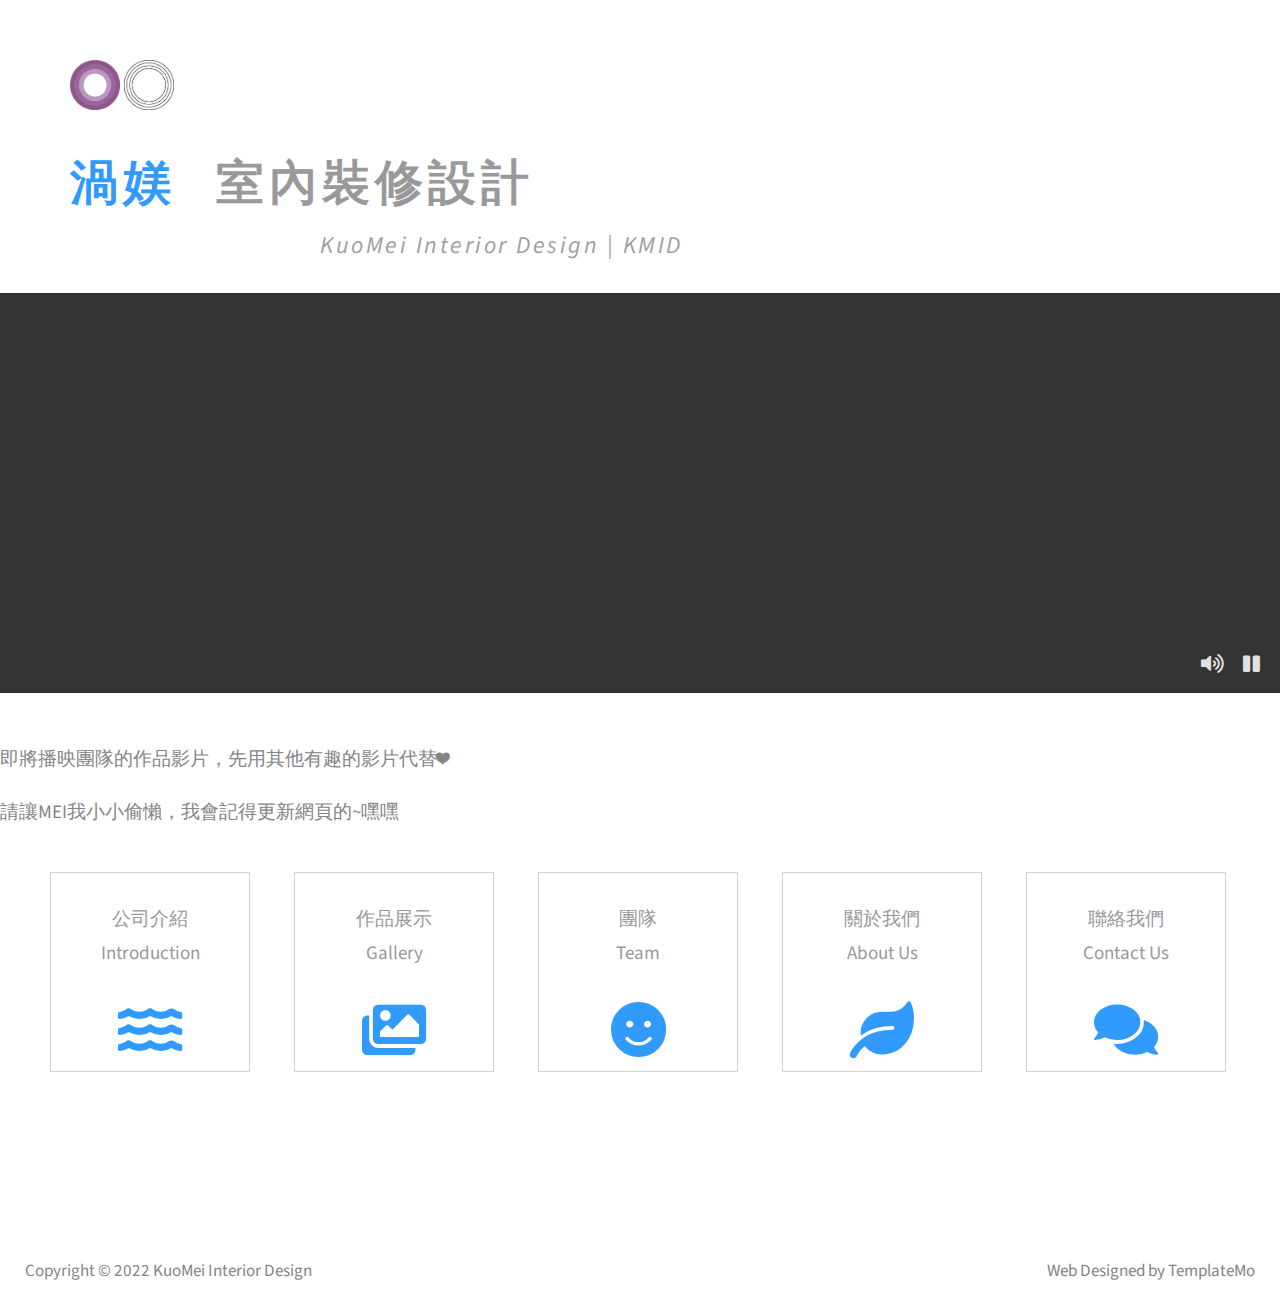
==== index.html @ bc911779 "Update index.html" ====
<!DOCTYPE html>
<html lang="ch">
<head>
    <link rel="Shortcut Icon" type="image/x-icon" href="favicon.ico.ico" />
    <meta charset="UTF-8">
    <meta name="viewport" content="width=device-width, initial-scale=1.0">
    <title>渦媄室內裝修設計 KuoMei Interior Design</title>    
        <link href="https://fonts.googleapis.com/css2?family=Source+Sans+Pro&display=swap" rel="stylesheet"> <!-- https://fonts.google.com/ -->
    <link rel="stylesheet" href="fontawesome/css/all.min.css"> <!-- https://fontawesome.com/ -->
    <link rel="stylesheet" href="css/magnific-popup.css"> 
    <link rel="stylesheet" href="css/templatemo-ocean-vibes.css"> 
    <link rel="stylesheet" href="css/volumeicon.css">

        <!-- Google tag (gtag.js) -->
    <script async src="https://www.googletagmanager.com/gtag/js?id=G-H283MRQ77W"></script>
    <script>
    window.dataLayer = window.dataLayer || [];
    function gtag(){dataLayer.push(arguments);}
    gtag('js', new Date());

    gtag('config', 'G-H283MRQ77W');
    </script>

    <!-- Google AdSense -->
    <script async src="https://pagead2.googlesyndication.com/pagead/js/adsbygoogle.js?client=ca-pub-5457826457596278"
     crossorigin="anonymous"></script>
    <meta name="google-adsense-account" content="ca-pub-5457826457596278">
    
<!--TemplateMo 554 Ocean Vibes  https://templatemo.com/tm-554-ocean-vibes  -->

</head>
<body>
    <header class="tm-site-header">
        <span><img src="img/LOGO-3.png" height="50"></span>
        <a href="https://jaagarchi.com">
            <span><img src="img/USEFORCON.jpg" height="50"></span> 
        </a> 
        <br>
        <br>                 
        <h1 class="tm-mt-0 tm-mb-15">
            <span class="tm-color-primary">渦媄</span>
            <span class="tm-color-gray-2">室內裝修設計</span></h1>
        <em class="tm-tagline tm-color-light-gray">KuoMei Interior Design | KMID</em>
    </header>

    <!-- Video banner 400 px height -->
    <div id="tm-video-container">
        <button id="unmuteButton" onclick="unmuteVideo()">
            <i class="fas fa-volume-up"></i> <!-- 喇叭图标 -->
        </button>
        <video autoplay muted loop id="tm-video">
            <source src="video/VID_HEAD.mp4" type="video/mp4">
        </video>  
        <i id="tm-video-control-button" class="fas fa-pause"></i>
    </div>

    <script>
        document.addEventListener('DOMContentLoaded', function() {
            var unmuteButton = document.getElementById('unmuteButton');
            var video = document.getElementById('tm-video');
            var isMuted = true; // 初始状态为静音
    
            unmuteButton.addEventListener('click', function() {
                if (video) {
                    isMuted = !isMuted; // 切换状态
                    video.muted = isMuted; // 根据状态设置静音
                    video.volume = isMuted ? 0 : 0.5; // 静音时音量为0，否则为0.5
                    
                    // 根据状态切换图标
                    if (isMuted) {
                        unmuteButton.innerHTML = '<i class="fas fa-volume-mute"></i>'; // 静音图标
                    } else {
                        unmuteButton.innerHTML = '<i class="fas fa-volume-up"></i>'; // 开声音图标
                    }
                }
            });
        });
    </script>
     
    <p>即將播映團隊的作品影片，先用其他有趣的影片代替❤</p>
    <p>請讓MEI我小小偷懶，我會記得更新網頁的~嘿嘿</p>
    <p></p>
    <div class="tm-container">
        <nav class="tm-main-nav">
            <ul id="inline-popups">
                <li class="tm-nav-item">
                    <a href="#intro" data-effect="mfp-move-from-top" class="tm-nav-link">
                        公司介紹<br/>
                        Introduction                       
                         <!-- 放字 -->                      
                        <i class="fas fa-3x fa-water"></i>
                    </a>                
                </li>
                <li class="tm-nav-item">
                    <a href="#gallery" data-effect="mfp-move-from-top" class="tm-nav-link" id="tm-gallery-link">
                        作品展示<br/>   
                        Gallery
                        <!-- 放字 --> 
                        <i class="fas fa-3x fa-images"></i>
                    </a>
                </li>
                <li class="tm-nav-item">
                    <a href="#testimonials" data-effect="mfp-move-from-top" class="tm-nav-link">
                        團隊<br/>
                        Team
                        <!-- 放字 --> 
                        <i class="fas fa-3x fa-smile"></i>
                    </a>
                </li>
                <li class="tm-nav-item">
                    <a href="#about" data-effect="mfp-move-from-top" class="tm-nav-link">
                        關於我們<br/>
                        About Us
                        <i class="fas fa-3x fa-leaf"></i>
                    </a>
                </li>
                <li class="tm-nav-item">
                    <a href="#contact" data-effect="mfp-move-from-top" class="tm-nav-link">
                        聯絡我們<br/>
                        Contact Us
                        <i class="fas fa-3x fa-comments"></i>
                        </a>
                        
                </li>
            </ul>
        </nav>

        <!-- Popup itself -->
        <div id="intro" class="popup mfp-with-anim mfp-hide tm-bg-gray">
            <a href="#" class="tm-close-popup">
                首頁｜Home
                <i class="fas fa-times"></i>
            </a>
            <div class="tm-row tm-intro-row">
                <img src="img/intro.jpg" alt="Image" class="tm-intro-img">
                <div class="tm-col tm-bg-white tm-intro-pad">
                    <h2 class="tm-color-primary tm-page-title">公司介紹。Introducing </h2>
                    <h4 height="25">渦媄室內裝修設計。KuoMei Interior Design</h4>
                    <div class="tm-row tm-content-row">
                        <div class="tm-col-6 tm-intro-col-l">
                            <p>
                                <strong>設計：細緻入微的空間塑造</strong><br>
                                <strong>空間：量身訂製的舒適環境</strong><br><br>
                                在當代社會，室內空間不僅是居住和工作的場所，更是每個人生活品質的重要組成部分。渦媄室內裝修設計（KuoMei Interior Design，簡稱 KMID）秉承喬安奈奈建築師事務所（Joannana Architect Group，簡稱 JAAG）的設計理念，致力於將空間的美學與實用性完美融合。我們專注於創造細緻入微的室內空間，讓每個設計都能提升居住者的生活品質和舒適感。<br><br>
                                我們的使命是通過精緻的室內設計來塑造獨特的生活環境，這些空間不僅僅滿足功能需求，更能激發靈感與情感共鳴。無論是現代化的都市公寓還是溫馨的家庭住宅，我們致力於將每一個室內空間打造成符合使用者個性和需求的理想之地。<br><br>
                                <br>
                            </p>
                        
                            <div class="tm-text-center">
                                <a href="#" class="tm-btn tm-btn-primary mfp-prevent-close tm-btn-contact tm-mb-40">
                                    聯絡我們｜Contact Us
                                </a>
                            </div>
                        </div>
                        
                        <div class="tm-col-6">
                            <br>
                            <br>
                            <br>
                            <p>
                                在渦媄室內裝修設計，我們融合創意與實用性，以開放的思維迎接每一個設計挑戰。我們的團隊專注於每一個細節，致力於將每一個構思轉化為真實的、充滿活力的室內空間。<br><br>
                                在 KMID，我們融合創意與實用性，以開放的思維迎接每一個設計挑戰。我們的團隊專注於每一個細節，致力於將每一個構思轉化為真實的、充滿活力的室內空間。<br><br>                                
                                <strong>讓每個角落展現獨特風格</strong><br>
                                <strong>讓設計成就舒適與美學的完美結合</strong><br>
                                <br>
                                我們深信，室內設計的價值在於它如何提升人們的生活體驗。我們誠摯地邀請您與我們共同探索，讓每個室內空間都成為展現您獨特風格和實現理想生活的舞台。
                            </p>
                            <br>
                            <div class="tm-text-center">
                                <a href="#" class="tm-btn tm-btn-primary mfp-prevent-close tm-btn-next">
                                   下一頁｜Next Page
                                </a>
                            </div>
                        </div>
                    </div>
                </div>                
            </div> 
        </div>

        <div id="gallery" class="popup mfp-with-anim mfp-hide tm-bg-gray">
            <a href="#" class="tm-close-popup">
                首頁｜Home
                <i class="fas fa-times"></i>
            </a>
            <div class="tm-row tm-gallery-row">
                <div class="tm-gallery">
                    <div class="tm-gallery-container">  
                        <!--作品集照片-->                      
                        <figure class="effect-chico tm-gallery-item 建築｜Buildings">
                            <img src="img/gallery/B_001.jpg" alt="Image"/>
                            <figcaption>
                                <p>更多<br>More</p>							
                            </figcaption>			
                        </figure>
                        <figure class="effect-chico tm-gallery-item 景觀｜Landscape">
                            <img src="img/gallery/L_001.jpg" alt="Image"/>
                            <figcaption>
                                <p>更多<br>More</p>							
                            </figcaption>			
                        </figure>
                        <figure class="effect-chico tm-gallery-item 細部｜Detail">
                            <img src="img/gallery/D_001.jpg" alt="Image"/>
                            <figcaption>
                                <p>更多<br>More</p>							
                            </figcaption>			
                        </figure>
                        <figure class="effect-chico tm-gallery-item 其他｜Others">
                            <img src="img/gallery/O_001.jpg" alt="Image"/>
                            <figcaption>
                                <p>即將上映<br>Coming Soon</p>							
                            </figcaption>			
                        </figure>
                        <figure class="effect-chico tm-gallery-item 建築｜Buildings">
                            <img src="img/gallery/B_002.jpg" alt="Image"/>
                            <figcaption>
                                <p>即將上映<br>Coming Soon</p>							
                            </figcaption>			
                        </figure>
                        <figure class="effect-chico tm-gallery-item 景觀｜Landscape">
                            <img src="img/gallery/L_002.jpg" alt="Image"/>
                            <figcaption>
                                <p>即將上映<br>Coming Soon</p>							
                            </figcaption>			
                        </figure>
                        <figure class="effect-chico tm-gallery-item 細部｜Detail">
                            <img src="img/gallery/D_002.jpg" alt="Image"/>
                            <figcaption>
                                <p>即將上映<br>Coming Soon</p>							
                            </figcaption>			
                        </figure>
                        <figure class="effect-chico tm-gallery-item 其他｜Others">
                            <img src="img/gallery/O_002.jpg" alt="Image"/>
                            <figcaption>
                                <p>即將上映<br>Coming Soon</p>							
                            </figcaption>			
                        </figure>
                        <figure class="effect-chico tm-gallery-item 建築｜Buildings">
                            <img src="img/gallery/B_003.jpg" alt="Image"/>
                            <figcaption>
                                <p>即將上映<br>Coming Soon</p>							
                            </figcaption>			
                        </figure>
                        <figure class="effect-chico tm-gallery-item 景觀｜Landscape">
                            <img src="img/gallery/L_003.jpg" alt="Image"/>
                            <figcaption>
                                <p>即將上映<br>Coming Soon</p>							
                            </figcaption>			
                        </figure>
                        <figure class="effect-chico tm-gallery-item 細部｜Detail">
                            <img src="img/gallery/D_003.jpg" alt="Image"/>
                            <figcaption>
                                <p>即將上映<br>Coming Soon</p>							
                            </figcaption>			
                        </figure>
                        <figure class="effect-chico tm-gallery-item 其他｜Others">
                            <img src="img/gallery/O_003.jpg" alt="Image"/>
                            <figcaption>
                                <p>即將上映<br>Coming Soon</p>							
                            </figcaption>			
                        </figure>
                        <figure class="effect-chico tm-gallery-item 建築｜Buildings">
                            <img src="img/gallery/B_004.jpg" alt="Image"/>
                            <figcaption>
                                <p>即將上映<br>Coming Soon</p>							
                            </figcaption>			
                        </figure>
                        <figure class="effect-chico tm-gallery-item 景觀｜Landscape">
                            <img src="img/gallery/L_004.jpg" alt="Image"/>
                            <figcaption>
                                <p>即將上映<br>Coming Soon</p>							
                            </figcaption>			
                        </figure>
                        <figure class="effect-chico tm-gallery-item 細部｜Detail">
                            <img src="img/gallery/D_004.jpg" alt="Image"/>
                            <figcaption>
                                <p>即將上映<br>Coming Soon</p>							
                            </figcaption>			
                        </figure>
                        <figure class="effect-chico tm-gallery-item 其他｜Others">
                            <img src="img/gallery/O_004.jpg" alt="Image"/>
                            <figcaption>
                                <p>即將上映<br>Coming Soon</p>							
                            </figcaption>			
                        </figure>
                        <figure class="effect-chico tm-gallery-item 建築｜Buildings">
                            <img src="img/gallery/B_005.jpg" alt="Image"/>
                            <figcaption>
                                <p>即將上映<br>Coming Soon</p>							
                            </figcaption>			
                        </figure>
                        <figure class="effect-chico tm-gallery-item 景觀｜Landscape">
                            <img src="img/gallery/L_005.jpg" alt="Image"/>
                            <figcaption>
                                <p>即將上映<br>Coming Soon</p>							
                            </figcaption>			
                        </figure>
                        <figure class="effect-chico tm-gallery-item 細部｜Detail">
                            <img src="img/gallery/D_005.jpg" alt="Image"/>
                            <figcaption>
                                <p>即將上映<br>Coming Soon</p>							
                            </figcaption>			
                        </figure>
                        <figure class="effect-chico tm-gallery-item 其他｜Others">
                            <img src="img/gallery/O_005.jpg" alt="Image"/>
                            <figcaption>
                                <p>即將上映<br>Coming Soon</p>							
                            </figcaption>			
                        </figure>
                        <figure class="effect-chico tm-gallery-item 建築｜Buildings">
                            <img src="img/gallery/B_006.jpg" alt="Image"/>
                            <figcaption>
                                <p>即將上映<br>Coming Soon</p>							
                            </figcaption>			
                        </figure>
                        <figure class="effect-chico tm-gallery-item 景觀｜Landscape">
                            <img src="img/gallery/L_006.jpg" alt="Image"/>
                            <figcaption>
                                <p>即將上映<br>Coming Soon</p>							
                            </figcaption>			
                        </figure>
                        <figure class="effect-chico tm-gallery-item 細部｜Detail">
                            <img src="img/gallery/D_006.jpg" alt="Image"/>
                            <figcaption>
                                <p>即將上映<br>Coming Soon</p>							
                            </figcaption>			
                        </figure>
                        <figure class="effect-chico tm-gallery-item 其他｜Others">
                            <img src="img/gallery/O_006.jpg" alt="Image"/>
                            <figcaption>
                                <p>即將上映<br>Coming Soon</p>							
                            </figcaption>			
                        </figure>                                                
                        
                        <figure class="effect-chico tm-gallery-item 建築｜Buildings">
                            <img src="img/gallery/B_007.jpg" alt="Image"/>
                            <figcaption>
                                <p>即將上映<br>Coming Soon</p>							
                            </figcaption>			
                        </figure>
                        <figure class="effect-chico tm-gallery-item 景觀｜Landscape">
                            <img src="img/gallery/L_007.jpg" alt="Image"/>
                            <figcaption>
                                <p>即將上映<br>Coming Soon</p>							
                            </figcaption>			
                        </figure>
                        <figure class="effect-chico tm-gallery-item 細部｜Detail">
                            <img src="img/gallery/D_007.jpg" alt="Image"/>
                            <figcaption>
                                <p>即將上映<br>Coming Soon</p>							
                            </figcaption>			
                        </figure>
                        <figure class="effect-chico tm-gallery-item 其他｜Others">
                            <img src="img/gallery/O_007.jpg" alt="Image"/>
                            <figcaption>
                                <p>即將上映<br>Coming Soon</p>							
                            </figcaption>			
                        </figure>
                        <figure class="effect-chico tm-gallery-item 建築｜Buildings">
                            <img src="img/gallery/B_008.jpg" alt="Image"/>
                            <figcaption>
                                <p>即將上映<br>Coming Soon</p>							
                            </figcaption>			
                        </figure>
                        <figure class="effect-chico tm-gallery-item 景觀｜Landscape">
                            <img src="img/gallery/L_008.jpg" alt="Image"/>
                            <figcaption>
                                <p>即將上映<br>Coming Soon</p>							
                            </figcaption>			
                        </figure>                                                
                        
                        <figure class="effect-chico tm-gallery-item 細部｜Detail">
                            <img src="img/gallery/L_008.jpg" alt="Image"/>
                            <figcaption>
                                <p>即將上映<br>Coming Soon</p>							
                            </figcaption>			
                        </figure>
                        <figure class="effect-chico tm-gallery-item 其他｜Others">
                            <img src="img/gallery/O_008.jpg" alt="Image"/>
                            <figcaption>
                                <p>即將上映<br>Coming Soon</p>							
                            </figcaption>			
                        </figure>                
                    </div>
                </div>
                <!-- Gallery navigation and description -->
                <div class="tm-col tm-gallery-right">
                    <h2 class="tm-color-primary tm-mt-35 tm-page-title">作品展示。Gallery</h2>
                    <div class="tm-gallery-right-inner">
                        <ul class="tm-gallery-links">
                            <li>
                                <a href="#" class="active tm-gallery-link" data-filter="*">
                                    <i class="fas fa-layer-group tm-gallery-link-icon"></i>
                                    全部｜All
                                </a>
                            </li>
                            <li>
                                <a href="#" class="tm-gallery-link" data-filter="建築｜Buildings">
                                    <i class="far fa-building tm-gallery-link-icon"></i>
                                    建築｜Buildings
                                </a>
                            </li>
                            <li>
                                <a href="#" class="tm-gallery-link" data-filter="景觀｜Landscape">
                                    <i class="fas fa-portrait tm-gallery-link-icon"></i>
                                    景觀｜Landscape
                                </a>
                            </li>
                            <li>
                                <a href="#" class="tm-gallery-link" data-filter="細部｜Detail">
                                    <i class="fas fa-leaf tm-gallery-link-icon"></i>
                                    細部｜Detail
                                </a>
                            </li>
                            <li>
                                <a href="#" class="tm-gallery-link" data-filter="其他｜Others">
                                    <i class="fas fa-paw tm-gallery-link-icon"></i>
                                    其他｜Others
                                </a>
                            </li>
                            
                        </ul>
                        <p>
                            室內設計的核心在於提升生活質感和創造舒適環境。
                            我們專注於將功能性與美學相結合，平衡實用需求、環境友好和社會責任。
                        </p>
                        <p>
                            打造獨特而和諧的室內空間，
                            讓每個角落都能展現靈感與品味。
                        </p>
                    </div>
                </div>
            </div>
        </div>

        <div id="testimonials" class="popup mfp-with-anim mfp-hide tm-bg-gray">
            <a href="#" class="tm-close-popup">
                首頁｜Home
                <i class="fas fa-times"></i>
            </a>
            <div class="tm-testimonials-inner">
                <h2 class="tm-color-primary tm-testimonial-col tm-page-title">團隊。Team</h2>
                <div class="tm-row tm-testimonial-row">                
                    <div class="tm-col tm-testimonial-col">
                        <!--第一段-->
                        <p>
                            整理中~<br/>
                            <!--室內設計乙級技術士<br/>
                            室內裝修工程管理乙級技術士<br/>
                            建築師證書<br/> -->                         
                            <!--.-->
                        </p>
                        
                        </p>
                    </div>
                        </blockquote>  
                        <div class="tm-text-center">
                            <a href="#" class="tm-btn tm-btn-primary mfp-prevent-close tm-btn-contact">
                                聯絡我們｜Contact Us
                            </a>
                        </div>                 
                    </div>
                    <!--第三段-->
                    <div class="tm-col tm-testimonial-col tm-testimonial-col-2">
                        <p>
                            <!--文字待放-->
                        </p>
                        <p>
                            <!--文字待放-->
                        </p>
                        <p>
                            <!--文字待放-->
                        </p>
                        <!--<img src="img/testimonial-02.jpg" alt="Image" class="tm-mt-35">-->                    
                    </div>
                </div>
            </div>            
        </div>

        <div id="about" class="popup mfp-with-anim mfp-hide tm-bg-gray">
            <a href="#" class="tm-close-popup">
                首頁｜Home
                <i class="fas fa-times"></i>
                
            </a>
            <h2 class="tm-color-primary tm-about-col tm-mb-40 tm-page-title">關於我們。About Us</h2>                                      
            <div class="tm-row tm-about-row">
                <div class="tm-col tm-about-col tm-about-left">
                    <h3>我們的願景 (Our Vision)</h3>
                    <p><strong>在渦媄室內裝修設計（KuoMei Interior Design KMID），我們相信室內空間具有提升生活品質和創造愉悅環境的力量。我們的目標是設計超越平凡的室內空間，讓每個空間都能充分反映使用者的需求和品味。我們致力於通過創新和高品質的設計，實現舒適、美學與功能性的完美結合，並對環境和社會產生積極影響。</strong></p>
                    <p><strong>At KuoMei Interior Design KMID, we believe in the power of interior spaces to enhance quality of life and create enjoyable environments. Our goal is to design spaces that transcend the ordinary, ensuring that each space reflects the user's needs and tastes. We are committed to achieving a perfect blend of comfort, aesthetics, and functionality through innovative and high-quality design, making a positive impact on the environment and society.</strong></p>
            
                    <h3>我們的使命 (Our Mission)</h3>
                    <p><strong>KMID 的使命是利用我們團隊的專業知識和創意，提供高品質的室內設計解決方案。我們以對細節的精確把握和對客戶需求的深入理解來處理每一個項目。通過與客戶和利益相關者的密切合作，我們努力創造量身訂製的室內空間，提升生活品質並促進可持續發展。</strong></p>
                    <p><strong>KMID's mission is to leverage our team's expertise and creativity to provide high-quality interior design solutions. We handle each project with precision and a deep understanding of client needs. By closely collaborating with clients and stakeholders, we strive to create customized interior spaces that enhance quality of life and promote sustainability.</strong></p>
            
                    <h3>我們的理念 (Our Philosophy)</h3>
                    <p><strong>在 KMID，我們相信室內設計應該反映人類生活的多樣性和個性。我們的理念以創新、實用性和誠信為核心。我們重視每個客戶的需求，並相信最好的設計來自於合作與精細的考量。我們致力於倫理實踐和不斷學習，確保我們始終引領室內設計的潮流和可持續性。</strong></p>
                    <p><strong>At KMID, we believe that interior design should reflect the diversity and individuality of human life. Our philosophy is centered on innovation, practicality, and integrity. We value each client's needs and believe that the best designs come from collaboration and careful consideration. We are committed to ethical practices and continuous learning to ensure we always lead the trends in interior design and sustainability.</strong></p>
                      
                </div>
                <div class="tm-col tm-about-col">    
                    <h3>我們的團隊 (Our Team)</h3>
                    <p><strong>在 KMID，我們是一群充滿熱情的專業人士，將創意、奉獻和新鮮視角融入每個室內設計項目。我們相信團隊的力量，每個成員無論角色如何，都能發揮其獨特才華。這種合作氛圍使我們能夠提供創新和高品質的室內設計解決方案，讓每個空間都成為理想的居住或工作場所。</strong></p>
                    <p><strong>At KMID, we are a team of passionate professionals who infuse creativity, dedication, and fresh perspectives into every interior design project. We believe in the power of teamwork, where each member, regardless of their role, contributes their unique talents. This collaborative environment allows us to provide innovative and high-quality interior design solutions, making each space an ideal living or working environment.</strong></p>
                   
                    <h3>我們的服務 (Our Services)</h3>
                    <p><strong>我們提供全面的室內設計和裝修服務，滿足客戶的多樣化需求。從初步設計到完成裝修，我們以精確和細心處理每一個細節。我們的服務包括：</strong></p>
                    <ul>
                        <li>室內設計</li>
                        <li>空間規 </li>
                        <li>家具選擇與定制</li>
                        <li>色彩與材料搭配</li>
                        <li>照明設計</li>
                        <li>裝修工程管理</li>
                    </ul>
                    <p><strong>We offer comprehensive interior design and renovation services to meet a variety of client needs. From initial design to final renovation, we handle every detail with precision and care. Our services include:</strong></p>
                    <ul>
                        <li>Interior Design</li>
                        <li>Space Planning</li>
                        <li>Furniture Selection and Customization</li>
                        <li>Color and Material Coordination</li>
                        <li>Lighting Design</li>
                        <li>Renovation Project Management</li>
                    </ul>
            
                    <h3>加入我們 (Join Us)</h3>
                    <p><strong>在 KMID，我們一直在尋找與我們共享提升生活品質和創造舒適環境願景的才華橫溢的人士。如果您對室內設計充滿熱情，並相信設計能夠帶來積極影響，我們邀請您加入我們充滿活力的團隊。讓我們一起塑造室內設計的未來。</strong></p>
                    <p><strong>At KMID, we are always looking for talented individuals who share our vision of enhancing quality of life and creating comfortable environments. If you are passionate about interior design and believe that design can make a positive impact, we invite you to join our dynamic team. Together, let’s shape the future of interior design.</strong></p>
                    <br/>  
                    <br/>
                    <a href="https://forms.gle/RsfKqu9gxBi9vd4A6" target="_blank" class="tm-btn tm-btn-primary">
                        立即申請｜Apply Now
                    </a>
                    <br/>
                    <br/> 
                    <br/><br/>
                    <a href="#" class="tm-btn tm-btn-primary mfp-prevent-close tm-btn-contact tm-mb-40">
                        聯絡我們｜Contact Us
                    </a> 
                </div>
            </div>   

        <div id="contact" class="popup mfp-with-anim mfp-hide tm-bg-gray">
            <a href="#" class="tm-close-popup">
                首頁｜Home
                <i class="fas fa-times"></i>
            </a>
            <h2 class="tm-contact-col tm-color-primary tm-page-title tm-mb-40">聯絡我們｜Contact Us</h2>
            <div class="tm-row tm-contact-row">
                <div class="tm-col tm-contact-col">
                
                <!-- Do you need a working HTML contact form?
                	Please visit https://templatemo.com/contact page -->
                    
                      <!-- 嵌入 Google Form -->
                          <div class="contact-container">
                          <iframe src="https://docs.google.com/forms/d/e/1FAIpQLSdPdsWlPVgOhhlPbHUksQaFnpXmsvr3svYBxobG4PUD4JK2qQ/viewform?embedded=true" width="90%" height="520" frameborder="0" marginheight="0" marginwidth="0">載入中…</iframe>
                         </div>
                          </div>
                         <div class="tm-col tm-contact-col tm-contact-col-r">


                    <!-- Map -->
                    <div class="mapouter tm-mb-40">
                        <div class="gmap_canvas">
                            <iframe width="100%" height="100%" id="gmap_canvas"
                                src="https://www.google.com/maps/embed?pb=!1m14!1m8!1m3!1d4859.98116410061!2d120.30612225669373!3d22.609863037571063!3m2!1i1024!2i768!4f13.1!3m3!1m2!1s0x346e03ca6d683037%3A0x2ff80fa328ab23af!2zSkFBRyDllqzlronlpYjlpYjlu7rnr4nluKvkuovli5nmiYA!5e0!3m2!1szh-TW!2stw!4v1722492224421!5m2!1szh-TW!2stw"
                                frameborder="0" scrolling="no" marginheight="0" marginwidth="0"></iframe>
                        </div>
       

                    </div>

                    <!-- Address -->
                    <address class="tm-mb-40">
                        地址：806高雄市前鎮區中山二路91號11樓之1<br/>
                        營業時間：週一至五 09:00~17:30 
                    </address>

                    <!-- Links -->
                    <ul class="tm-contact-links">
                        <li>                            
                            <a href="tel:0100200340">
                                <i class="fas fa-phone tm-contact-link-icon"></i>
                                電話: 07 334 0006
                            </a>
                         </li>
                        </li>
                        <li>
                            <a href="mailto:info@company.com">
                                <i class="fas fa-at tm-contact-link-icon"></i>
                                信箱: kuomei20220303@gmail.com
                            </a>
                        </li>                   
                        <li>
                            <a href="https://forms.gle/Ma3Z8QNceEDYkc9G7">
                                <i class="fas fa-link tm-contact-link-icon"></i>
                                業主請點我 : 進一步填寫需求表單
                            </a>
                        
                        
                    </ul>
                </div>
            </div>
        </div>
    </div>

    <footer class="tm-footer">
        <span>Copyright &copy; 2022 KuoMei Interior Design</span>
        <span>Web Designed by 
        <a href="https://templatemo.com" title="free website templates" target="_parent" rel="nofollow">TemplateMo</a></span>
</footer>

    <script src="js/jquery-3.4.1.min.js"></script>
    <script src="js/imagesloaded.pkgd.min.js"></script>
    <script src="js/isotope.pkgd.min.js"></script>
    <script src="js/jquery.magnific-popup.min.js"></script>    
    <script src="js/templatemo-script.js"></script>
</body>
</html>
---- css/templatemo-ocean-vibes.css ----
KMID

/*

TemplateMo 554 Ocean Vibes

https://templatemo.com/tm-554-ocean-vibes

*/

html { overflow-x: hidden; }

body {
    font-family: 'Source Sans Pro', sans-serif;
    font-size: 19px;
    line-height: 1.8em;
    overflow-x: hidden;
}

p, span, em, a, address { color: #848586; }
h2, p {
    margin-top: 0;
}

a:hover, a.active { color: #309AFD; }

.tm-btn {
    padding: 10px 40px;
    color: white;
    background-color: #3299CD;
    display: inline-block;
    border: none;
    cursor: pointer;
    font-size: 1.2rem;
    transition: all 0.3s ease;
}

button.tm-btn {
    padding: 15px 40px;
}

.tm-btn:hover {
    color: white;
    background-color: #49b4e9;
}

h1 { font-size: 3rem; }
em { display: block; }
div { box-sizing: border-box;}
.tm-mt-35 { margin-top: 35px; }
.tm-mb-0 { margin-bottom: 0; }
.tm-mb-15 { margin-bottom: 15px;
                     letter-spacing:5px; /* 標題字之間的間距 */
                      line-height: 1.2; /* 根據需要調整行距 */
}
.tm-mb-30 { margin-bottom: 30px; }
.tm-mb-40 { margin-bottom: 40px; }
.tm-mb-50 { margin-bottom: 50px; }
.tm-mb-80 { margin-bottom: 80px; }
.tm-text-center { text-align: center; }
.tm-text-right { text-align: right; }
.tm-color-primary { color: #309AFD;margin-right:1ch; /* ch是字元的寬度單位，3ch表示3個字元的寬度 */ }
.tm-color-gray { color: #666768; }
.tm-color-gray-2 { color: #98999A; }
.tm-color-light-gray { color: #9E9FA0; }
.tm-bg-white { background-color: #FFF; }
.tm-bg-gray { background-color: #F1F2F3; }
blockquote { margin: 0 0 30px 10px; }
img { max-width: 100%; }
.tm-page-title { font-size: 30px; }

body, ul {
    margin: 0;
    padding: 0;
}

a { 
    text-decoration: none; 
    transition: all 0.3s ease;
}

.tm-mt-0 { margin-top: 0; }

.tm-site-header {
    padding: 60px 70px 30px;
}

.tm-tagline {
    font-size: 1.5rem;   
    margin-left: 250px;
    letter-spacing:2.5px; /* 標題字之間的間距 */
}

#tm-video-container {
    max-height: 400px;
    overflow: hidden;
    background-color: #333;
    margin-bottom: 50px;
    position: relative;
}

#tm-video {
     width: 100%;
     height: auto;
     transform: translateY(-25%);
     
}

#tm-video-control-button {
    position: absolute;
    bottom: 20px;
    right: 20px;
    z-index: 1000;
    color: #e1e1e1;
}

.tm-nav-item {
    list-style: none;
    margin: 22px;
    text-align: center ;/*字置中 */   
}

.tm-nav-link {
    display: flex;
    align-items: center;    
    flex-direction: column;
    width: 200px;
    height: 200px;
    padding: 30px;
    border: 1px solid #D2D3D4;
    color: #999; 
    box-sizing: border-box;
}

.tm-nav-link:hover,
.tm-nav-link.active {
    color: #309AFD;
}

.tm-nav-link i {
    margin-top: 30px;
    color: #309AFD;
}

.tm-main-nav ul {
    display: flex;
    flex-wrap: wrap;
    margin-left: auto;
    margin-right: auto;
}

.tm-container {
    max-width: 1254px;
    padding-left: 15px;
    padding-right: 15px;
    margin: 0 auto 135px;
}

.tm-footer {
    display: flex;
    justify-content: space-between;
    padding: 25px;
    font-size: 0.9em;
}

.tm-close-popup {
    text-align: right;
    display: block;
}

.tm-close-popup i {
    margin-left: 10px;
    margin-right: 10px;
}

.tm-row {
    display: flex;
}

.tm-col-6 {
    flex: 0 0 50%;
}

.tm-intro-pad {
    padding: 40px 55px 50px; 
}

.tm-intro-col-l {
    margin-right: 40px;
}

/* text-based popup styling */
.popup {
    position: relative;
    padding: 12px 10px 35px;
    width:auto;
    max-width: 1200px;
    margin: 0 auto; 
}

/* 

====== Move-from-top effect ======

*/
.mfp-move-from-top .mfp-with-anim {
    opacity: 0;
    transition: all 0.2s;
    transform: translateY(-100px);
}
.mfp-move-from-top.mfp-bg {
    opacity: 0;
    transition: all 0.2s;
}
.mfp-move-from-top.mfp-ready .mfp-with-anim {
    opacity: 1;
    transform: translateY(0);
}
.mfp-move-from-top.mfp-ready.mfp-bg {
    opacity: 0.8;
}
.mfp-move-from-top.mfp-removing .mfp-with-anim {
    transform: translateY(-50px);
    opacity: 0;
}
.mfp-move-from-top.mfp-removing.mfp-bg {
    opacity: 0;
}

button.mfp-arrow {
    display: none;
}

/* Intro */
.tm-intro-img {
    max-width: 300px;
    max-height: 600px;
}

/* Gallery */
.tm-gallery {
    flex: 0 0 68%;
    margin: 0 20px;
}

.tm-gallery-container {
    position: relative;    
    max-width: 800px;
    margin: 0 -10px;
	list-style: none;
    text-align: center;
}

.tm-paging {
    overflow: auto;
    margin-top: 25px;
}

.tm-paging li {
    list-style: none;
}

.tm-paging-link {
    display: flex;
    float: left;
    width: 40px;
    height: 40px;
    align-items: center;
    justify-content: center;
    background: white;
    color: #999;
    margin-right: 15px;
    margin-bottom: 15px;
}

a.tm-paging-link.active,
a.tm-paging-link:hover {
    background: #309AFD;
    color: white;
}

.tm-gallery-right {
    flex: 0 0 26%;
    margin-left: 15px;
}

.tm-gallery-links {
    margin-left: 35px;
    margin-bottom: 55px;
}

.tm-gallery-links li {
    list-style: none;
    margin-bottom: 20px;
}

.tm-gallery-link-icon {
    display: inline-block;
    width: 30px;
}

.tm-gallery-item {
    overflow: hidden;
    margin: 15px 10px;
    min-width: 180px;
    max-width: 180px;
    max-height: 240px;
    width: 25%;
    background: #3085a3;
    text-align: center;
    cursor: pointer;
}

.tm-gallery-container figure img {
    position: relative;
    display: block;
    min-height: 100%;
    max-width: 100%;
    opacity: 0.9;
}

.tm-gallery-container figure figcaption {
	padding: 2em;
	color: #fff;
	text-transform: uppercase;
	font-size: 1.25em;
	-webkit-backface-visibility: hidden;
	backface-visibility: hidden;
}

.tm-gallery-container figure figcaption::before,
.tm-gallery-container figure figcaption::after {
	pointer-events: none;
}

.tm-gallery-container figure figcaption,
.tm-gallery-container figure figcaption > a {
	position: absolute;
	top: 0;
	left: 0;
	width: 100%;
	height: 100%;
}

/* Anchor will cover the whole item by default */
/* For some effects it will show as a button */
.tm-gallery-container figure h2 {
	word-spacing: -0.15em;
	font-weight: 300;
}

.tm-gallery-container figure h2 span {
	font-weight: 800;
}

.tm-gallery-container figure h2,
.tm-gallery-container figure p {
	margin: 0;
}

.tm-gallery-container figure p {
	letter-spacing: 1px;
	font-size: 68.5%;
}

/*---------------*/
/***** Chico *****/
/*---------------*/

figure.effect-chico img {
	-webkit-transition: opacity 0.35s, -webkit-transform 0.35s;
	transition: opacity 0.35s, transform 0.35s;
	-webkit-transform: scale(1.12);
	transform: scale(1.12);
}

figure.effect-chico:hover img {
	opacity: 0.5;
	-webkit-transform: scale(1);
	transform: scale(1);
}

figure.effect-chico figcaption {
    padding: 1em;
    box-sizing: border-box;
    display: flex;
    align-items: center;
}

figure.effect-chico figcaption::before {
	position: absolute;
	top: 15px;
	right: 15px;
	bottom: 15px;
	left: 15px;
	border: 1px solid #fff;
	content: '';
	-webkit-transform: scale(1.1);
	transform: scale(1.1);
}

figure.effect-chico figcaption::before,
figure.effect-chico p {
	opacity: 0;
	-webkit-transition: opacity 0.35s, -webkit-transform 0.35s;
	transition: opacity 0.35s, transform 0.35s;
}

figure.effect-chico h2 {
	padding: 20% 0 20px 0;
}

figure.effect-chico p {
    color: white;
	margin: 0 auto;
	max-width: 200px;
	-webkit-transform: scale(1.5);
	transform: scale(1.5);
}

figure.effect-chico:hover figcaption::before,
figure.effect-chico:hover p {
	opacity: 1;
	-webkit-transform: scale(1);
	transform: scale(1);
}

/* Testimonials */
.tm-testimonials-inner {
    padding: 0 20px 30px;
}

.tm-testimonial-col {
    flex: 0 0 33.3334%;
    padding-left: 20px;
    padding-right: 20px;
}

/* About */
.mapouter{
    position:relative;
    height:250px;
    width:100%;
}

.gmap_canvas {
    overflow:hidden;
    background:none!important;
    height:250px;
    width:100%;
}
.tm-contact-row {
    max-width: 1045px;
}
.tm-about-col {
    margin-left: 40px;
    margin-right: 40px;
    max-width: 500px;
}

/* Contact */
#contact {
    padding-bottom: 65px;
}
.tm-contact-col {
    flex: 0 0 50%;
    padding-left: 40px;  
}

.tm-contact-col-r {
    padding-left: 0;
    padding-right: 30px;
}

.tm-contact-form {
    max-width: 350px;
    margin-left: 40px;
    margin-right: 40px;
}

.form-control {
    font-family: 'Source Sans Pro', sans-serif;
    font-size: 1.2rem;
    border: 1px solid #D5D6D7;
    box-sizing: border-box;
    padding: 15px;
    width: 100%;
}

.form-group {
    margin-bottom: 25px;
}

select:not([multiple]) {
    -webkit-appearance: none;
    -moz-appearance: none;
    background-position: right 15px center;
    background-repeat: no-repeat;
    background-image: url(../img/select-arrow.png);
    padding: 14px 20px;
    padding-right: 20px;
    color: #666;
}

.tm-contact-links li {
    list-style: none;
    margin-bottom: 10px;
}

.tm-contact-link-icon {
    margin-right: 15px;
}

address {
    font-style: normal;
}

@media (max-width: 850px) {
    .tm-contact-row {
        flex-direction: column;
    }

    .tm-contact-col {
        flex: 0 0 100%;
        max-width: 100%;
        padding-left: 30px;
        padding-right: 30px;
    }

    .tm-contact-form {
        max-width: 100%;
        margin-left: 0;
        margin-right: 0;
        margin-bottom: 50px;
    }
}

@media (max-width: 700px) {
    .tm-about-row {
        flex-direction: column;
    }
    .tm-about-col {
        flex: 0 0 100%;
    }
}

@media (max-width: 1264px) {
    .tm-main-nav ul { 
        max-width: 976px;
    }
}

@media (max-width: 1020px) {
    .tm-main-nav ul {
        max-width: 732px;
    }
}

@media (max-width: 776px) {
    .tm-main-nav ul {
        max-width: 488px;        
    }
}

@media (max-width: 532px) {
    .tm-main-nav ul { 
        max-width: 244px;
    }
}

@media (max-width: 992px) {
    .tm-testimonial-row {
        flex-wrap: wrap;
    }
    .tm-testimonial-col {
        flex: 100%;
        margin-bottom: 50px;
    }    

    .tm-testimonial-col:last-child {
        margin-bottom: 0;
    }

    .tm-testimonial-col-2 {
        flex: 50%;
    }
}

@media (max-width: 635px) {
    .tm-testimonial-col-2 {
        flex: 100%;
    }
}

@media (max-width: 902px) {
    .tm-gallery {
        flex: 0 0 50%;
    }
    .tm-gallery-right {
        flex: 0 0 38%;
    }
}

@media (max-width: 805px) {
    .tm-gallery-row {
        flex-direction: column-reverse;
    }
    .tm-gallery {
        flex: 0 0 100%;
    }
    .tm-gallery-right {        
        flex: 0 0 100%;
        margin-left: 20px;
        margin-right: 20px;
    }

    .tm-gallery-right-inner {
        display: flex;
        flex-direction: column-reverse;
    }

    .tm-gallery-links {
        display: flex;
        flex-wrap: wrap;
        margin-top: 20px;
        margin-bottom: 0;
        margin-left: 0;
    }

    .tm-gallery-links li {
        margin-right: 20px;
    }
}

@media (max-width: 850px) {
    .tm-content-row {
        flex-direction: column;
    }

    .tm-intro-col-l {
        margin-right: 0;
    }
}

@media (max-width: 650px) {
    .tm-intro-row {
        flex-direction: column;
    }

    .tm-intro-img {
        max-width: 100%;
        max-height: none;
    }
}

@media (max-width: 540px) {
    .tm-footer {
        flex-direction: column;
        align-items: center;
    }
}

@media (max-width: 558px) {
    .tm-site-header {
        padding-left: 30px;
        padding-right: 30px;
    }

    .tm-tagline {
        margin-left: 30px;
    }
}下午 07:38 2024/7/25
---- css/volumeicon.css ----
/* volumeicon.css */
#tm-video-container {
    position: relative;
    max-height: 400px;
    overflow: hidden;
    background-color: #333;
}

#tm-video {
    width: 100%;
    height: auto;
}

#unmuteButton {
    position: absolute;
    bottom: 18px;
    right: 50px;
    z-index: 1000;
    background: transparent;
    border: none;
    color: #e1e1e1;
    cursor: pointer;
}

#unmuteButton i {
    font-size: 20px;
}
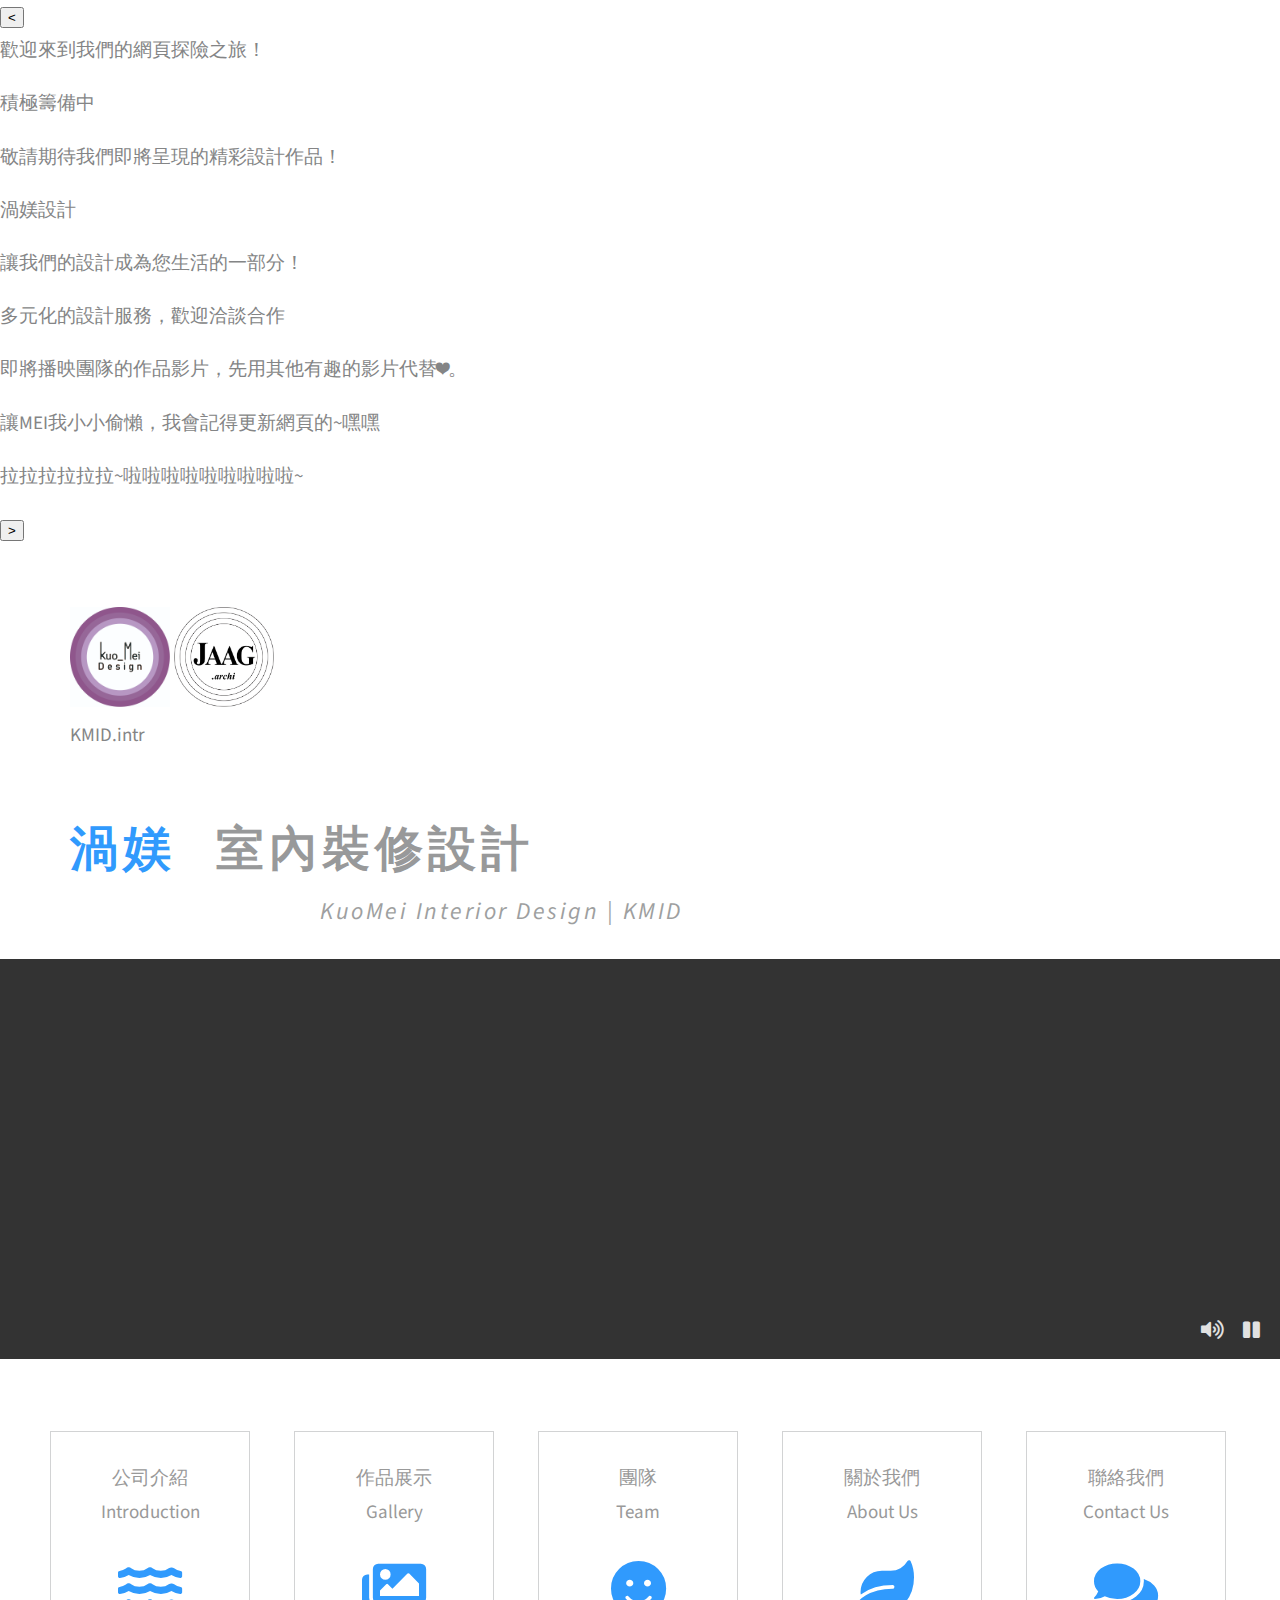
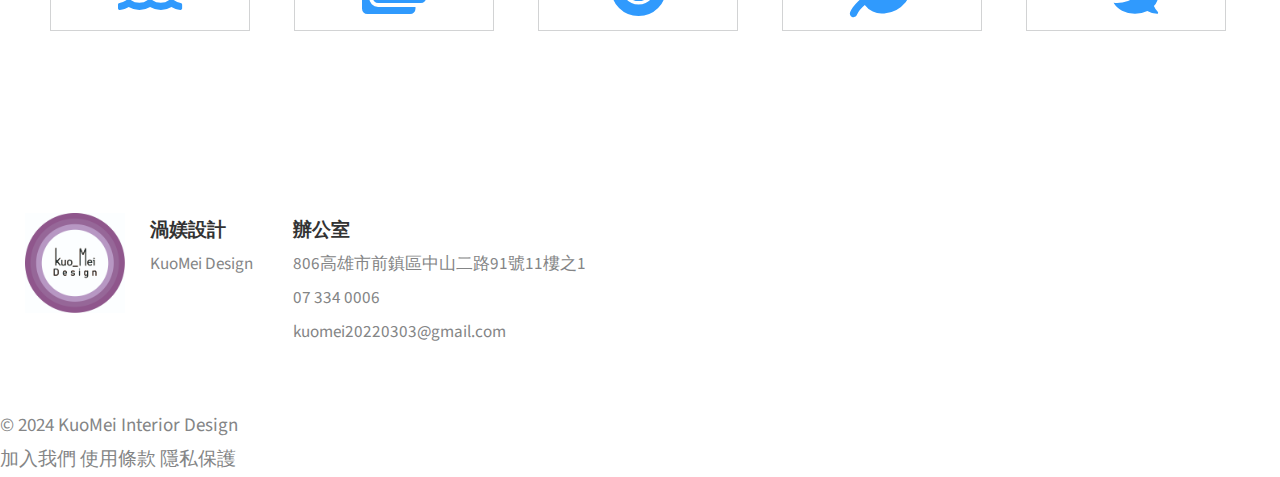
==== commit f5af5c04: "Add files via upload" ====
--- a/index.html
+++ b/index.html
@@ -1,620 +1,800 @@
-<!DOCTYPE html>
-<html lang="ch">
-<head>
-    <link rel="Shortcut Icon" type="image/x-icon" href="favicon.ico.ico" />
-    <meta charset="UTF-8">
-    <meta name="viewport" content="width=device-width, initial-scale=1.0">
-    <title>渦媄室內裝修設計 KuoMei Interior Design</title>    
-        <link href="https://fonts.googleapis.com/css2?family=Source+Sans+Pro&display=swap" rel="stylesheet"> <!-- https://fonts.google.com/ -->
-    <link rel="stylesheet" href="fontawesome/css/all.min.css"> <!-- https://fontawesome.com/ -->
-    <link rel="stylesheet" href="css/magnific-popup.css"> 
-    <link rel="stylesheet" href="css/templatemo-ocean-vibes.css"> 
-    <link rel="stylesheet" href="css/volumeicon.css">
-
-        <!-- Google tag (gtag.js) -->
-    <script async src="https://www.googletagmanager.com/gtag/js?id=G-H283MRQ77W"></script>
-    <script>
-    window.dataLayer = window.dataLayer || [];
-    function gtag(){dataLayer.push(arguments);}
-    gtag('js', new Date());
-
-    gtag('config', 'G-H283MRQ77W');
-    </script>
-
-    <!-- Google AdSense -->
-    <script async src="https://pagead2.googlesyndication.com/pagead/js/adsbygoogle.js?client=ca-pub-5457826457596278"
-     crossorigin="anonymous"></script>
-    <meta name="google-adsense-account" content="ca-pub-5457826457596278">
-    
-<!--TemplateMo 554 Ocean Vibes  https://templatemo.com/tm-554-ocean-vibes  -->
-
-</head>
-<body>
-    <header class="tm-site-header">
-        <span><img src="img/LOGO-3.png" height="50"></span>
-        <a href="https://jaagarchi.com">
-            <span><img src="img/USEFORCON.jpg" height="50"></span> 
-        </a> 
-        <br>
-        <br>                 
-        <h1 class="tm-mt-0 tm-mb-15">
-            <span class="tm-color-primary">渦媄</span>
-            <span class="tm-color-gray-2">室內裝修設計</span></h1>
-        <em class="tm-tagline tm-color-light-gray">KuoMei Interior Design | KMID</em>
-    </header>
-
-    <!-- Video banner 400 px height -->
-    <div id="tm-video-container">
-        <button id="unmuteButton" onclick="unmuteVideo()">
-            <i class="fas fa-volume-up"></i> <!-- 喇叭图标 -->
-        </button>
-        <video autoplay muted loop id="tm-video">
-            <source src="video/VID_HEAD.mp4" type="video/mp4">
-        </video>  
-        <i id="tm-video-control-button" class="fas fa-pause"></i>
-    </div>
-
-    <script>
-        document.addEventListener('DOMContentLoaded', function() {
-            var unmuteButton = document.getElementById('unmuteButton');
-            var video = document.getElementById('tm-video');
-            var isMuted = true; // 初始状态为静音
-    
-            unmuteButton.addEventListener('click', function() {
-                if (video) {
-                    isMuted = !isMuted; // 切换状态
-                    video.muted = isMuted; // 根据状态设置静音
-                    video.volume = isMuted ? 0 : 0.5; // 静音时音量为0，否则为0.5
-                    
-                    // 根据状态切换图标
-                    if (isMuted) {
-                        unmuteButton.innerHTML = '<i class="fas fa-volume-mute"></i>'; // 静音图标
-                    } else {
-                        unmuteButton.innerHTML = '<i class="fas fa-volume-up"></i>'; // 开声音图标
-                    }
-                }
-            });
-        });
-    </script>
-     
-    <p>即將播映團隊的作品影片，先用其他有趣的影片代替❤</p>
-    <p>請讓MEI我小小偷懶，我會記得更新網頁的~嘿嘿</p>
-    <p></p>
-    <div class="tm-container">
-        <nav class="tm-main-nav">
-            <ul id="inline-popups">
-                <li class="tm-nav-item">
-                    <a href="#intro" data-effect="mfp-move-from-top" class="tm-nav-link">
-                        公司介紹<br/>
-                        Introduction                       
-                         <!-- 放字 -->                      
-                        <i class="fas fa-3x fa-water"></i>
-                    </a>                
-                </li>
-                <li class="tm-nav-item">
-                    <a href="#gallery" data-effect="mfp-move-from-top" class="tm-nav-link" id="tm-gallery-link">
-                        作品展示<br/>   
-                        Gallery
-                        <!-- 放字 --> 
-                        <i class="fas fa-3x fa-images"></i>
-                    </a>
-                </li>
-                <li class="tm-nav-item">
-                    <a href="#testimonials" data-effect="mfp-move-from-top" class="tm-nav-link">
-                        團隊<br/>
-                        Team
-                        <!-- 放字 --> 
-                        <i class="fas fa-3x fa-smile"></i>
-                    </a>
-                </li>
-                <li class="tm-nav-item">
-                    <a href="#about" data-effect="mfp-move-from-top" class="tm-nav-link">
-                        關於我們<br/>
-                        About Us
-                        <i class="fas fa-3x fa-leaf"></i>
-                    </a>
-                </li>
-                <li class="tm-nav-item">
-                    <a href="#contact" data-effect="mfp-move-from-top" class="tm-nav-link">
-                        聯絡我們<br/>
-                        Contact Us
-                        <i class="fas fa-3x fa-comments"></i>
-                        </a>
-                        
-                </li>
-            </ul>
-        </nav>
-
-        <!-- Popup itself -->
-        <div id="intro" class="popup mfp-with-anim mfp-hide tm-bg-gray">
-            <a href="#" class="tm-close-popup">
-                首頁｜Home
-                <i class="fas fa-times"></i>
-            </a>
-            <div class="tm-row tm-intro-row">
-                <img src="img/intro.jpg" alt="Image" class="tm-intro-img">
-                <div class="tm-col tm-bg-white tm-intro-pad">
-                    <h2 class="tm-color-primary tm-page-title">公司介紹。Introducing </h2>
-                    <h4 height="25">渦媄室內裝修設計。KuoMei Interior Design</h4>
-                    <div class="tm-row tm-content-row">
-                        <div class="tm-col-6 tm-intro-col-l">
-                            <p>
-                                <strong>設計：細緻入微的空間塑造</strong><br>
-                                <strong>空間：量身訂製的舒適環境</strong><br><br>
-                                在當代社會，室內空間不僅是居住和工作的場所，更是每個人生活品質的重要組成部分。渦媄室內裝修設計（KuoMei Interior Design，簡稱 KMID）秉承喬安奈奈建築師事務所（Joannana Architect Group，簡稱 JAAG）的設計理念，致力於將空間的美學與實用性完美融合。我們專注於創造細緻入微的室內空間，讓每個設計都能提升居住者的生活品質和舒適感。<br><br>
-                                我們的使命是通過精緻的室內設計來塑造獨特的生活環境，這些空間不僅僅滿足功能需求，更能激發靈感與情感共鳴。無論是現代化的都市公寓還是溫馨的家庭住宅，我們致力於將每一個室內空間打造成符合使用者個性和需求的理想之地。<br><br>
-                                <br>
-                            </p>
-                        
-                            <div class="tm-text-center">
-                                <a href="#" class="tm-btn tm-btn-primary mfp-prevent-close tm-btn-contact tm-mb-40">
-                                    聯絡我們｜Contact Us
-                                </a>
-                            </div>
-                        </div>
-                        
-                        <div class="tm-col-6">
-                            <br>
-                            <br>
-                            <br>
-                            <p>
-                                在渦媄室內裝修設計，我們融合創意與實用性，以開放的思維迎接每一個設計挑戰。我們的團隊專注於每一個細節，致力於將每一個構思轉化為真實的、充滿活力的室內空間。<br><br>
-                                在 KMID，我們融合創意與實用性，以開放的思維迎接每一個設計挑戰。我們的團隊專注於每一個細節，致力於將每一個構思轉化為真實的、充滿活力的室內空間。<br><br>                                
-                                <strong>讓每個角落展現獨特風格</strong><br>
-                                <strong>讓設計成就舒適與美學的完美結合</strong><br>
-                                <br>
-                                我們深信，室內設計的價值在於它如何提升人們的生活體驗。我們誠摯地邀請您與我們共同探索，讓每個室內空間都成為展現您獨特風格和實現理想生活的舞台。
-                            </p>
-                            <br>
-                            <div class="tm-text-center">
-                                <a href="#" class="tm-btn tm-btn-primary mfp-prevent-close tm-btn-next">
-                                   下一頁｜Next Page
-                                </a>
-                            </div>
-                        </div>
-                    </div>
-                </div>                
-            </div> 
-        </div>
-
-        <div id="gallery" class="popup mfp-with-anim mfp-hide tm-bg-gray">
-            <a href="#" class="tm-close-popup">
-                首頁｜Home
-                <i class="fas fa-times"></i>
-            </a>
-            <div class="tm-row tm-gallery-row">
-                <div class="tm-gallery">
-                    <div class="tm-gallery-container">  
-                        <!--作品集照片-->                      
-                        <figure class="effect-chico tm-gallery-item 建築｜Buildings">
-                            <img src="img/gallery/B_001.jpg" alt="Image"/>
-                            <figcaption>
-                                <p>更多<br>More</p>							
-                            </figcaption>			
-                        </figure>
-                        <figure class="effect-chico tm-gallery-item 景觀｜Landscape">
-                            <img src="img/gallery/L_001.jpg" alt="Image"/>
-                            <figcaption>
-                                <p>更多<br>More</p>							
-                            </figcaption>			
-                        </figure>
-                        <figure class="effect-chico tm-gallery-item 細部｜Detail">
-                            <img src="img/gallery/D_001.jpg" alt="Image"/>
-                            <figcaption>
-                                <p>更多<br>More</p>							
-                            </figcaption>			
-                        </figure>
-                        <figure class="effect-chico tm-gallery-item 其他｜Others">
-                            <img src="img/gallery/O_001.jpg" alt="Image"/>
-                            <figcaption>
-                                <p>即將上映<br>Coming Soon</p>							
-                            </figcaption>			
-                        </figure>
-                        <figure class="effect-chico tm-gallery-item 建築｜Buildings">
-                            <img src="img/gallery/B_002.jpg" alt="Image"/>
-                            <figcaption>
-                                <p>即將上映<br>Coming Soon</p>							
-                            </figcaption>			
-                        </figure>
-                        <figure class="effect-chico tm-gallery-item 景觀｜Landscape">
-                            <img src="img/gallery/L_002.jpg" alt="Image"/>
-                            <figcaption>
-                                <p>即將上映<br>Coming Soon</p>							
-                            </figcaption>			
-                        </figure>
-                        <figure class="effect-chico tm-gallery-item 細部｜Detail">
-                            <img src="img/gallery/D_002.jpg" alt="Image"/>
-                            <figcaption>
-                                <p>即將上映<br>Coming Soon</p>							
-                            </figcaption>			
-                        </figure>
-                        <figure class="effect-chico tm-gallery-item 其他｜Others">
-                            <img src="img/gallery/O_002.jpg" alt="Image"/>
-                            <figcaption>
-                                <p>即將上映<br>Coming Soon</p>							
-                            </figcaption>			
-                        </figure>
-                        <figure class="effect-chico tm-gallery-item 建築｜Buildings">
-                            <img src="img/gallery/B_003.jpg" alt="Image"/>
-                            <figcaption>
-                                <p>即將上映<br>Coming Soon</p>							
-                            </figcaption>			
-                        </figure>
-                        <figure class="effect-chico tm-gallery-item 景觀｜Landscape">
-                            <img src="img/gallery/L_003.jpg" alt="Image"/>
-                            <figcaption>
-                                <p>即將上映<br>Coming Soon</p>							
-                            </figcaption>			
-                        </figure>
-                        <figure class="effect-chico tm-gallery-item 細部｜Detail">
-                            <img src="img/gallery/D_003.jpg" alt="Image"/>
-                            <figcaption>
-                                <p>即將上映<br>Coming Soon</p>							
-                            </figcaption>			
-                        </figure>
-                        <figure class="effect-chico tm-gallery-item 其他｜Others">
-                            <img src="img/gallery/O_003.jpg" alt="Image"/>
-                            <figcaption>
-                                <p>即將上映<br>Coming Soon</p>							
-                            </figcaption>			
-                        </figure>
-                        <figure class="effect-chico tm-gallery-item 建築｜Buildings">
-                            <img src="img/gallery/B_004.jpg" alt="Image"/>
-                            <figcaption>
-                                <p>即將上映<br>Coming Soon</p>							
-                            </figcaption>			
-                        </figure>
-                        <figure class="effect-chico tm-gallery-item 景觀｜Landscape">
-                            <img src="img/gallery/L_004.jpg" alt="Image"/>
-                            <figcaption>
-                                <p>即將上映<br>Coming Soon</p>							
-                            </figcaption>			
-                        </figure>
-                        <figure class="effect-chico tm-gallery-item 細部｜Detail">
-                            <img src="img/gallery/D_004.jpg" alt="Image"/>
-                            <figcaption>
-                                <p>即將上映<br>Coming Soon</p>							
-                            </figcaption>			
-                        </figure>
-                        <figure class="effect-chico tm-gallery-item 其他｜Others">
-                            <img src="img/gallery/O_004.jpg" alt="Image"/>
-                            <figcaption>
-                                <p>即將上映<br>Coming Soon</p>							
-                            </figcaption>			
-                        </figure>
-                        <figure class="effect-chico tm-gallery-item 建築｜Buildings">
-                            <img src="img/gallery/B_005.jpg" alt="Image"/>
-                            <figcaption>
-                                <p>即將上映<br>Coming Soon</p>							
-                            </figcaption>			
-                        </figure>
-                        <figure class="effect-chico tm-gallery-item 景觀｜Landscape">
-                            <img src="img/gallery/L_005.jpg" alt="Image"/>
-                            <figcaption>
-                                <p>即將上映<br>Coming Soon</p>							
-                            </figcaption>			
-                        </figure>
-                        <figure class="effect-chico tm-gallery-item 細部｜Detail">
-                            <img src="img/gallery/D_005.jpg" alt="Image"/>
-                            <figcaption>
-                                <p>即將上映<br>Coming Soon</p>							
-                            </figcaption>			
-                        </figure>
-                        <figure class="effect-chico tm-gallery-item 其他｜Others">
-                            <img src="img/gallery/O_005.jpg" alt="Image"/>
-                            <figcaption>
-                                <p>即將上映<br>Coming Soon</p>							
-                            </figcaption>			
-                        </figure>
-                        <figure class="effect-chico tm-gallery-item 建築｜Buildings">
-                            <img src="img/gallery/B_006.jpg" alt="Image"/>
-                            <figcaption>
-                                <p>即將上映<br>Coming Soon</p>							
-                            </figcaption>			
-                        </figure>
-                        <figure class="effect-chico tm-gallery-item 景觀｜Landscape">
-                            <img src="img/gallery/L_006.jpg" alt="Image"/>
-                            <figcaption>
-                                <p>即將上映<br>Coming Soon</p>							
-                            </figcaption>			
-                        </figure>
-                        <figure class="effect-chico tm-gallery-item 細部｜Detail">
-                            <img src="img/gallery/D_006.jpg" alt="Image"/>
-                            <figcaption>
-                                <p>即將上映<br>Coming Soon</p>							
-                            </figcaption>			
-                        </figure>
-                        <figure class="effect-chico tm-gallery-item 其他｜Others">
-                            <img src="img/gallery/O_006.jpg" alt="Image"/>
-                            <figcaption>
-                                <p>即將上映<br>Coming Soon</p>							
-                            </figcaption>			
-                        </figure>                                                
-                        
-                        <figure class="effect-chico tm-gallery-item 建築｜Buildings">
-                            <img src="img/gallery/B_007.jpg" alt="Image"/>
-                            <figcaption>
-                                <p>即將上映<br>Coming Soon</p>							
-                            </figcaption>			
-                        </figure>
-                        <figure class="effect-chico tm-gallery-item 景觀｜Landscape">
-                            <img src="img/gallery/L_007.jpg" alt="Image"/>
-                            <figcaption>
-                                <p>即將上映<br>Coming Soon</p>							
-                            </figcaption>			
-                        </figure>
-                        <figure class="effect-chico tm-gallery-item 細部｜Detail">
-                            <img src="img/gallery/D_007.jpg" alt="Image"/>
-                            <figcaption>
-                                <p>即將上映<br>Coming Soon</p>							
-                            </figcaption>			
-                        </figure>
-                        <figure class="effect-chico tm-gallery-item 其他｜Others">
-                            <img src="img/gallery/O_007.jpg" alt="Image"/>
-                            <figcaption>
-                                <p>即將上映<br>Coming Soon</p>							
-                            </figcaption>			
-                        </figure>
-                        <figure class="effect-chico tm-gallery-item 建築｜Buildings">
-                            <img src="img/gallery/B_008.jpg" alt="Image"/>
-                            <figcaption>
-                                <p>即將上映<br>Coming Soon</p>							
-                            </figcaption>			
-                        </figure>
-                        <figure class="effect-chico tm-gallery-item 景觀｜Landscape">
-                            <img src="img/gallery/L_008.jpg" alt="Image"/>
-                            <figcaption>
-                                <p>即將上映<br>Coming Soon</p>							
-                            </figcaption>			
-                        </figure>                                                
-                        
-                        <figure class="effect-chico tm-gallery-item 細部｜Detail">
-                            <img src="img/gallery/L_008.jpg" alt="Image"/>
-                            <figcaption>
-                                <p>即將上映<br>Coming Soon</p>							
-                            </figcaption>			
-                        </figure>
-                        <figure class="effect-chico tm-gallery-item 其他｜Others">
-                            <img src="img/gallery/O_008.jpg" alt="Image"/>
-                            <figcaption>
-                                <p>即將上映<br>Coming Soon</p>							
-                            </figcaption>			
-                        </figure>                
-                    </div>
-                </div>
-                <!-- Gallery navigation and description -->
-                <div class="tm-col tm-gallery-right">
-                    <h2 class="tm-color-primary tm-mt-35 tm-page-title">作品展示。Gallery</h2>
-                    <div class="tm-gallery-right-inner">
-                        <ul class="tm-gallery-links">
-                            <li>
-                                <a href="#" class="active tm-gallery-link" data-filter="*">
-                                    <i class="fas fa-layer-group tm-gallery-link-icon"></i>
-                                    全部｜All
-                                </a>
-                            </li>
-                            <li>
-                                <a href="#" class="tm-gallery-link" data-filter="建築｜Buildings">
-                                    <i class="far fa-building tm-gallery-link-icon"></i>
-                                    建築｜Buildings
-                                </a>
-                            </li>
-                            <li>
-                                <a href="#" class="tm-gallery-link" data-filter="景觀｜Landscape">
-                                    <i class="fas fa-portrait tm-gallery-link-icon"></i>
-                                    景觀｜Landscape
-                                </a>
-                            </li>
-                            <li>
-                                <a href="#" class="tm-gallery-link" data-filter="細部｜Detail">
-                                    <i class="fas fa-leaf tm-gallery-link-icon"></i>
-                                    細部｜Detail
-                                </a>
-                            </li>
-                            <li>
-                                <a href="#" class="tm-gallery-link" data-filter="其他｜Others">
-                                    <i class="fas fa-paw tm-gallery-link-icon"></i>
-                                    其他｜Others
-                                </a>
-                            </li>
-                            
-                        </ul>
-                        <p>
-                            室內設計的核心在於提升生活質感和創造舒適環境。
-                            我們專注於將功能性與美學相結合，平衡實用需求、環境友好和社會責任。
-                        </p>
-                        <p>
-                            打造獨特而和諧的室內空間，
-                            讓每個角落都能展現靈感與品味。
-                        </p>
-                    </div>
-                </div>
-            </div>
-        </div>
-
-        <div id="testimonials" class="popup mfp-with-anim mfp-hide tm-bg-gray">
-            <a href="#" class="tm-close-popup">
-                首頁｜Home
-                <i class="fas fa-times"></i>
-            </a>
-            <div class="tm-testimonials-inner">
-                <h2 class="tm-color-primary tm-testimonial-col tm-page-title">團隊。Team</h2>
-                <div class="tm-row tm-testimonial-row">                
-                    <div class="tm-col tm-testimonial-col">
-                        <!--第一段-->
-                        <p>
-                            整理中~<br/>
-                            <!--室內設計乙級技術士<br/>
-                            室內裝修工程管理乙級技術士<br/>
-                            建築師證書<br/> -->                         
-                            <!--.-->
-                        </p>
-                        
-                        </p>
-                    </div>
-                        </blockquote>  
-                        <div class="tm-text-center">
-                            <a href="#" class="tm-btn tm-btn-primary mfp-prevent-close tm-btn-contact">
-                                聯絡我們｜Contact Us
-                            </a>
-                        </div>                 
-                    </div>
-                    <!--第三段-->
-                    <div class="tm-col tm-testimonial-col tm-testimonial-col-2">
-                        <p>
-                            <!--文字待放-->
-                        </p>
-                        <p>
-                            <!--文字待放-->
-                        </p>
-                        <p>
-                            <!--文字待放-->
-                        </p>
-                        <!--<img src="img/testimonial-02.jpg" alt="Image" class="tm-mt-35">-->                    
-                    </div>
-                </div>
-            </div>            
-        </div>
-
-        <div id="about" class="popup mfp-with-anim mfp-hide tm-bg-gray">
-            <a href="#" class="tm-close-popup">
-                首頁｜Home
-                <i class="fas fa-times"></i>
-                
-            </a>
-            <h2 class="tm-color-primary tm-about-col tm-mb-40 tm-page-title">關於我們。About Us</h2>                                      
-            <div class="tm-row tm-about-row">
-                <div class="tm-col tm-about-col tm-about-left">
-                    <h3>我們的願景 (Our Vision)</h3>
-                    <p><strong>在渦媄室內裝修設計（KuoMei Interior Design KMID），我們相信室內空間具有提升生活品質和創造愉悅環境的力量。我們的目標是設計超越平凡的室內空間，讓每個空間都能充分反映使用者的需求和品味。我們致力於通過創新和高品質的設計，實現舒適、美學與功能性的完美結合，並對環境和社會產生積極影響。</strong></p>
-                    <p><strong>At KuoMei Interior Design KMID, we believe in the power of interior spaces to enhance quality of life and create enjoyable environments. Our goal is to design spaces that transcend the ordinary, ensuring that each space reflects the user's needs and tastes. We are committed to achieving a perfect blend of comfort, aesthetics, and functionality through innovative and high-quality design, making a positive impact on the environment and society.</strong></p>
-            
-                    <h3>我們的使命 (Our Mission)</h3>
-                    <p><strong>KMID 的使命是利用我們團隊的專業知識和創意，提供高品質的室內設計解決方案。我們以對細節的精確把握和對客戶需求的深入理解來處理每一個項目。通過與客戶和利益相關者的密切合作，我們努力創造量身訂製的室內空間，提升生活品質並促進可持續發展。</strong></p>
-                    <p><strong>KMID's mission is to leverage our team's expertise and creativity to provide high-quality interior design solutions. We handle each project with precision and a deep understanding of client needs. By closely collaborating with clients and stakeholders, we strive to create customized interior spaces that enhance quality of life and promote sustainability.</strong></p>
-            
-                    <h3>我們的理念 (Our Philosophy)</h3>
-                    <p><strong>在 KMID，我們相信室內設計應該反映人類生活的多樣性和個性。我們的理念以創新、實用性和誠信為核心。我們重視每個客戶的需求，並相信最好的設計來自於合作與精細的考量。我們致力於倫理實踐和不斷學習，確保我們始終引領室內設計的潮流和可持續性。</strong></p>
-                    <p><strong>At KMID, we believe that interior design should reflect the diversity and individuality of human life. Our philosophy is centered on innovation, practicality, and integrity. We value each client's needs and believe that the best designs come from collaboration and careful consideration. We are committed to ethical practices and continuous learning to ensure we always lead the trends in interior design and sustainability.</strong></p>
-                      
-                </div>
-                <div class="tm-col tm-about-col">    
-                    <h3>我們的團隊 (Our Team)</h3>
-                    <p><strong>在 KMID，我們是一群充滿熱情的專業人士，將創意、奉獻和新鮮視角融入每個室內設計項目。我們相信團隊的力量，每個成員無論角色如何，都能發揮其獨特才華。這種合作氛圍使我們能夠提供創新和高品質的室內設計解決方案，讓每個空間都成為理想的居住或工作場所。</strong></p>
-                    <p><strong>At KMID, we are a team of passionate professionals who infuse creativity, dedication, and fresh perspectives into every interior design project. We believe in the power of teamwork, where each member, regardless of their role, contributes their unique talents. This collaborative environment allows us to provide innovative and high-quality interior design solutions, making each space an ideal living or working environment.</strong></p>
-                   
-                    <h3>我們的服務 (Our Services)</h3>
-                    <p><strong>我們提供全面的室內設計和裝修服務，滿足客戶的多樣化需求。從初步設計到完成裝修，我們以精確和細心處理每一個細節。我們的服務包括：</strong></p>
-                    <ul>
-                        <li>室內設計</li>
-                        <li>空間規 </li>
-                        <li>家具選擇與定制</li>
-                        <li>色彩與材料搭配</li>
-                        <li>照明設計</li>
-                        <li>裝修工程管理</li>
-                    </ul>
-                    <p><strong>We offer comprehensive interior design and renovation services to meet a variety of client needs. From initial design to final renovation, we handle every detail with precision and care. Our services include:</strong></p>
-                    <ul>
-                        <li>Interior Design</li>
-                        <li>Space Planning</li>
-                        <li>Furniture Selection and Customization</li>
-                        <li>Color and Material Coordination</li>
-                        <li>Lighting Design</li>
-                        <li>Renovation Project Management</li>
-                    </ul>
-            
-                    <h3>加入我們 (Join Us)</h3>
-                    <p><strong>在 KMID，我們一直在尋找與我們共享提升生活品質和創造舒適環境願景的才華橫溢的人士。如果您對室內設計充滿熱情，並相信設計能夠帶來積極影響，我們邀請您加入我們充滿活力的團隊。讓我們一起塑造室內設計的未來。</strong></p>
-                    <p><strong>At KMID, we are always looking for talented individuals who share our vision of enhancing quality of life and creating comfortable environments. If you are passionate about interior design and believe that design can make a positive impact, we invite you to join our dynamic team. Together, let’s shape the future of interior design.</strong></p>
-                    <br/>  
-                    <br/>
-                    <a href="https://forms.gle/RsfKqu9gxBi9vd4A6" target="_blank" class="tm-btn tm-btn-primary">
-                        立即申請｜Apply Now
-                    </a>
-                    <br/>
-                    <br/> 
-                    <br/><br/>
-                    <a href="#" class="tm-btn tm-btn-primary mfp-prevent-close tm-btn-contact tm-mb-40">
-                        聯絡我們｜Contact Us
-                    </a> 
-                </div>
-            </div>   
-
-        <div id="contact" class="popup mfp-with-anim mfp-hide tm-bg-gray">
-            <a href="#" class="tm-close-popup">
-                首頁｜Home
-                <i class="fas fa-times"></i>
-            </a>
-            <h2 class="tm-contact-col tm-color-primary tm-page-title tm-mb-40">聯絡我們｜Contact Us</h2>
-            <div class="tm-row tm-contact-row">
-                <div class="tm-col tm-contact-col">
-                
-                <!-- Do you need a working HTML contact form?
-                	Please visit https://templatemo.com/contact page -->
-                    
-                      <!-- 嵌入 Google Form -->
-                          <div class="contact-container">
-                          <iframe src="https://docs.google.com/forms/d/e/1FAIpQLSdPdsWlPVgOhhlPbHUksQaFnpXmsvr3svYBxobG4PUD4JK2qQ/viewform?embedded=true" width="90%" height="520" frameborder="0" marginheight="0" marginwidth="0">載入中…</iframe>
-                         </div>
-                          </div>
-                         <div class="tm-col tm-contact-col tm-contact-col-r">
-
-
-                    <!-- Map -->
-                    <div class="mapouter tm-mb-40">
-                        <div class="gmap_canvas">
-                            <iframe width="100%" height="100%" id="gmap_canvas"
-                                src="https://www.google.com/maps/embed?pb=!1m14!1m8!1m3!1d4859.98116410061!2d120.30612225669373!3d22.609863037571063!3m2!1i1024!2i768!4f13.1!3m3!1m2!1s0x346e03ca6d683037%3A0x2ff80fa328ab23af!2zSkFBRyDllqzlronlpYjlpYjlu7rnr4nluKvkuovli5nmiYA!5e0!3m2!1szh-TW!2stw!4v1722492224421!5m2!1szh-TW!2stw"
-                                frameborder="0" scrolling="no" marginheight="0" marginwidth="0"></iframe>
-                        </div>
-       
-
-                    </div>
-
-                    <!-- Address -->
-                    <address class="tm-mb-40">
-                        地址：806高雄市前鎮區中山二路91號11樓之1<br/>
-                        營業時間：週一至五 09:00~17:30 
-                    </address>
-
-                    <!-- Links -->
-                    <ul class="tm-contact-links">
-                        <li>                            
-                            <a href="tel:0100200340">
-                                <i class="fas fa-phone tm-contact-link-icon"></i>
-                                電話: 07 334 0006
-                            </a>
-                         </li>
-                        </li>
-                        <li>
-                            <a href="mailto:info@company.com">
-                                <i class="fas fa-at tm-contact-link-icon"></i>
-                                信箱: kuomei20220303@gmail.com
-                            </a>
-                        </li>                   
-                        <li>
-                            <a href="https://forms.gle/Ma3Z8QNceEDYkc9G7">
-                                <i class="fas fa-link tm-contact-link-icon"></i>
-                                業主請點我 : 進一步填寫需求表單
-                            </a>
-                        
-                        
-                    </ul>
-                </div>
-            </div>
-        </div>
-    </div>
-
-    <footer class="tm-footer">
-        <span>Copyright &copy; 2022 KuoMei Interior Design</span>
-        <span>Web Designed by 
-        <a href="https://templatemo.com" title="free website templates" target="_parent" rel="nofollow">TemplateMo</a></span>
-</footer>
-
-    <script src="js/jquery-3.4.1.min.js"></script>
-    <script src="js/imagesloaded.pkgd.min.js"></script>
-    <script src="js/isotope.pkgd.min.js"></script>
-    <script src="js/jquery.magnific-popup.min.js"></script>    
-    <script src="js/templatemo-script.js"></script>
-</body>
-</html>
+<!DOCTYPE html>
+<html lang="ch">
+<head>
+    <link rel="Shortcut Icon" type="image/x-icon" href="favicon.ico.ico" />
+    <meta charset="UTF-8">
+    <meta name="viewport" content="width=device-width, initial-scale=1.0">
+    <title>渦媄室內裝修設計 ｜ KuoMei Interior Design</title>    
+        <link href="https://fonts.googleapis.com/css2?family=Source+Sans+Pro&display=swap" rel="stylesheet"> <!-- https://fonts.google.com/ -->
+    <link rel="stylesheet" href="fontawesome/css/all.min.css"> <!-- https://fontawesome.com/ -->
+    <link rel="stylesheet" href="css/magnific-popup.css"> 
+    <link rel="stylesheet" href="css/templatemo-ocean-vibes.css"> 
+    <link rel="stylesheet" href="css/volumeicon.css">
+
+        <!-- Google tag (gtag.js) -->
+    <script async src="https://www.googletagmanager.com/gtag/js?id=G-H283MRQ77W"></script>
+    <script>
+    window.dataLayer = window.dataLayer || [];
+    function gtag(){dataLayer.push(arguments);}
+    gtag('js', new Date());
+
+    gtag('config', 'G-H283MRQ77W');
+    </script>
+    
+<!--TemplateMo 554 Ocean Vibes  https://templatemo.com/tm-554-ocean-vibes  -->
+
+</head>
+<body>
+     <!-- 过场画面 -->
+    
+    
+    <!-- 过场画面 JAVA -->
+   
+
+   
+
+    <!-- ▽ 设置自定义鼠標 -->
+    <div id="myCursor"></div>
+    <div id="circle"></div>
+    <!-- ▽ 设置自定义鼠標 JAVA -->
+     <script>
+      let cursor = document.getElementById("myCursor");
+    let circle = document.getElementById("circle");
+
+    window.addEventListener("mousemove",function(e){
+    let x = e.clientX;
+    let y = e.clientY;
+    cursor.style.left = x-27+"px";
+    cursor.style.top = y-27+"px";
+    circle.style.left = x-17+"px";
+    circle.style.top = y-17+"px";
+    
+    })  
+     </script>
+
+          <!-- 公告条 (注意字不要太長，否則會有顯示問題) -->
+    <div class="announcement-wrapper">
+        <button class="announcement-button left-button">&lt;</button>
+        <div class="announcement-bar"> 
+            <p>歡迎來到我們的網頁探險之旅！</p>           
+            <p>積極籌備中</p>
+            <p>敬請期待我們即將呈現的精彩設計作品！</p>            
+            <p>渦媄設計</p>
+            <p>讓我們的設計成為您生活的一部分！</p>
+            <p>多元化的設計服務，歡迎洽談合作</p>
+            <p>即將播映團隊的作品影片，先用其他有趣的影片代替❤。</p>
+            <p>讓MEI我小小偷懶，我會記得更新網頁的~嘿嘿</p>
+            <p>拉拉拉拉拉拉~啦啦啦啦啦啦啦啦啦~</p>
+        </div>
+        <button class="announcement-button right-button">&gt;</button>
+    </div>
+
+
+
+
+    <!-- 公告条 JavaScript -->
+    <script>
+        document.addEventListener('DOMContentLoaded', function() {
+        const announcements = document.querySelectorAll('.announcement-bar p');
+        const leftButton = document.querySelector('.left-button');
+        const rightButton = document.querySelector('.right-button');
+        let currentAnnouncement = 0;
+        const displayDuration = 5000; // 每条公告显示时间（毫秒）
+        const delayAfterButtonClick = 2000; // 按钮点击后暂停的时间（毫秒）
+        let intervalId;
+
+        function showAnnouncement(index) {
+            announcements.forEach((announcement, i) => {
+                announcement.classList.toggle('show', i === index);
+            });
+            currentAnnouncement = (index + announcements.length) % announcements.length;
+        }
+
+        function startCycle() {
+            intervalId = setInterval(() => {
+                showAnnouncement(currentAnnouncement + 1);
+            }, displayDuration);
+        }
+
+        function stopCycle() {
+            clearInterval(intervalId);
+        }
+
+        function showNextAnnouncement() {
+            stopCycle();
+            showAnnouncement(currentAnnouncement + 1);
+            setTimeout(startCycle, delayAfterButtonClick);
+        }
+
+        function showPreviousAnnouncement() {
+            stopCycle();
+            showAnnouncement(currentAnnouncement - 1);
+            setTimeout(startCycle, delayAfterButtonClick);
+        }
+
+        // 初始显示第一个公告
+        showAnnouncement(currentAnnouncement);
+
+        // 自动循环显示公告
+        startCycle();
+
+        // 左右按钮事件
+        leftButton.addEventListener('click', showPreviousAnnouncement);
+        rightButton.addEventListener('click', showNextAnnouncement);
+    });
+
+    </script>
+
+
+    <!--頁首 -->
+
+    <header class="tm-site-header">
+        <div class="header-content">
+            <div class="header-images">
+                <span><img src="img/LOGO-2.jpg" height="100" class="header-logo"></span>
+                <a href="https://jaagarchi.com">
+                    <span><img src="img/USEFORCON.jpg" height="100" class="header-image"></span>
+                </a>
+            </div>
+            <div class="header-text">
+                <span class="header-text-content">KMID.intr</span>
+            </div>
+        </div>
+        
+        <br>
+        <br>                 
+        <h1 class="tm-mt-0 tm-mb-15">
+            <span class="tm-color-primary">渦媄</span>
+            <span class="tm-color-gray-2">室內裝修設計</span></h1>
+        <em class="tm-tagline tm-color-light-gray">KuoMei Interior Design | KMID</em>
+    </header>
+    <Script>
+        window.addEventListener('scroll', function() {
+      const headerContent = document.querySelector('.header-content');
+  
+      if (window.scrollY > 5) { // 當滾動超過 100px 時觸發變化
+          headerContent.classList.add('shrink');
+      } else {
+          headerContent.classList.remove('shrink');
+      }
+      });
+  
+      </Script>
+
+    <!-- Video banner 400 px height -->
+    <div id="tm-video-container">
+        <button id="unmuteButton" onclick="unmuteVideo()">
+            <i class="fas fa-volume-up"></i> <!-- 喇叭图标 -->
+        </button>
+        <video autoplay muted loop id="tm-video">
+            <source src="video/VID_HEAD.mp4" type="video/mp4">
+        </video>  
+        <i id="tm-video-control-button" class="fas fa-pause"></i>
+    </div>
+
+    <script>
+        document.addEventListener('DOMContentLoaded', function() {
+            var unmuteButton = document.getElementById('unmuteButton');
+            var video = document.getElementById('tm-video');
+            var isMuted = true; // 初始状态为静音
+    
+            unmuteButton.addEventListener('click', function() {
+                if (video) {
+                    isMuted = !isMuted; // 切换状态
+                    video.muted = isMuted; // 根据状态设置静音
+                    video.volume = isMuted ? 0 : 0.5; // 静音时音量为0，否则为0.5
+                    
+                    // 根据状态切换图标
+                    if (isMuted) {
+                        unmuteButton.innerHTML = '<i class="fas fa-volume-mute"></i>'; // 静音图标
+                    } else {
+                        unmuteButton.innerHTML = '<i class="fas fa-volume-up"></i>'; // 开声音图标
+                    }
+                }
+            });
+        });
+    </script>
+     
+    
+    <p></p>
+    <div class="tm-container">
+        <nav class="tm-main-nav">
+            <ul id="inline-popups">
+                <li class="tm-nav-item">
+                    <a href="#intro" data-effect="mfp-move-from-top" class="tm-nav-link">
+                        公司介紹<br/>
+                        Introduction                       
+                         <!-- 放字 -->                      
+                        <i class="fas fa-3x fa-water"></i>
+                    </a>                
+                </li>
+                <li class="tm-nav-item">
+                    <a href="#gallery" data-effect="mfp-move-from-top" class="tm-nav-link" id="tm-gallery-link">
+                        作品展示<br/>   
+                        Gallery
+                        <!-- 放字 --> 
+                        <i class="fas fa-3x fa-images"></i>
+                    </a>
+                </li>
+                <li class="tm-nav-item">
+                    <a href="#testimonials" data-effect="mfp-move-from-top" class="tm-nav-link">
+                        團隊<br/>
+                        Team
+                        <!-- 放字 --> 
+                        <i class="fas fa-3x fa-smile"></i>
+                    </a>
+                </li>
+                <li class="tm-nav-item">
+                    <a href="#about" data-effect="mfp-move-from-top" class="tm-nav-link">
+                        關於我們<br/>
+                        About Us
+                        <i class="fas fa-3x fa-leaf"></i>
+                    </a>
+                </li>
+                <li class="tm-nav-item">
+                    <a href="#contact" data-effect="mfp-move-from-top" class="tm-nav-link">
+                        聯絡我們<br/>
+                        Contact Us
+                        <i class="fas fa-3x fa-comments"></i>
+                        </a>
+                        
+                </li>
+            </ul>
+        </nav>
+
+        <!-- Popup itself -->
+        <div id="intro" class="popup mfp-with-anim mfp-hide tm-bg-gray">
+            <a href="#" class="tm-close-popup">
+                首頁｜Home
+                <i class="fas fa-times"></i>
+            </a>
+            <div class="tm-row tm-intro-row">
+                <img src="img/intro.jpg" alt="Image" class="tm-intro-img">
+                <div class="tm-col tm-bg-white tm-intro-pad">
+                    <h2 class="tm-color-primary tm-page-title">公司介紹。Introducing </h2>
+                    <h4 height="25">渦媄室內裝修設計。KuoMei Interior Design</h4>
+                    <div class="tm-row tm-content-row">
+                        <div class="tm-col-6 tm-intro-col-l">
+                            <p>
+                                <strong>設計：細緻入微的空間塑造</strong><br>
+                                <strong>空間：量身訂製的舒適環境</strong><br><br>
+                                在當代社會，室內空間不僅是居住和工作的場所，更是每個人生活品質的重要組成部分。渦媄室內裝修設計（KuoMei Interior Design，簡稱 KMID）秉承喬安奈奈建築師事務所（Joannana Architect Group，簡稱 JAAG）的設計理念，致力於將空間的美學與實用性完美融合。我們專注於創造細緻入微的室內空間，讓每個設計都能提升居住者的生活品質和舒適感。<br><br>
+                                我們的使命是通過精緻的室內設計來塑造獨特的生活環境，這些空間不僅僅滿足功能需求，更能激發靈感與情感共鳴。無論是現代化的都市公寓還是溫馨的家庭住宅，我們致力於將每一個室內空間打造成符合使用者個性和需求的理想之地。<br><br>
+                                <br>
+                            </p>
+                        
+                            <div class="tm-text-center">
+                                <a href="#" class="tm-btn tm-btn-primary mfp-prevent-close tm-btn-contact tm-mb-40">
+                                    聯絡我們｜Contact Us
+                                </a>
+                            </div>
+                        </div>
+                        
+                        <div class="tm-col-6">
+                            <br>
+                            <br>
+                            <br>
+                            <p>
+                                在渦媄室內裝修設計，我們融合創意與實用性，以開放的思維迎接每一個設計挑戰。我們的團隊專注於每一個細節，致力於將每一個構思轉化為真實的、充滿活力的室內空間。<br><br>
+                                在 KMID，我們融合創意與實用性，以開放的思維迎接每一個設計挑戰。我們的團隊專注於每一個細節，致力於將每一個構思轉化為真實的、充滿活力的室內空間。<br><br>                                
+                                <strong>讓每個角落展現獨特風格</strong><br>
+                                <strong>讓設計成就舒適與美學的完美結合</strong><br>
+                                <br>
+                                我們深信，室內設計的價值在於它如何提升人們的生活體驗。我們誠摯地邀請您與我們共同探索，讓每個室內空間都成為展現您獨特風格和實現理想生活的舞台。
+                            </p>
+                            <br>
+                            <div class="tm-text-center">
+                                <a href="#" class="tm-btn tm-btn-primary mfp-prevent-close tm-btn-next">
+                                   下一頁｜Next Page
+                                </a>
+                            </div>
+                        </div>
+                    </div>
+                </div>                
+            </div> 
+        </div>
+
+        <div id="gallery" class="popup mfp-with-anim mfp-hide tm-bg-gray">
+            <a href="#" class="tm-close-popup">
+                首頁｜Home
+                <i class="fas fa-times"></i>
+            </a>
+            <div class="tm-row tm-gallery-row">
+                <div class="tm-gallery">
+                    <div class="tm-gallery-container">  
+                        <!--作品集照片-->                      
+                        <figure class="effect-chico tm-gallery-item 建築｜Buildings">
+                            <img src="img/gallery/B_001.jpg" alt="Image"/>
+                            <figcaption>
+                                <p>更多<br>More</p>							
+                            </figcaption>			
+                        </figure>
+                        <figure class="effect-chico tm-gallery-item 景觀｜Landscape">
+                            <img src="img/gallery/L_001.jpg" alt="Image"/>
+                            <figcaption>
+                                <p>更多<br>More</p>							
+                            </figcaption>			
+                        </figure>
+                        <figure class="effect-chico tm-gallery-item 細部｜Detail">
+                            <img src="img/gallery/D_001.jpg" alt="Image"/>
+                            <figcaption>
+                                <p>更多<br>More</p>							
+                            </figcaption>			
+                        </figure>
+                        <figure class="effect-chico tm-gallery-item 其他｜Others">
+                            <img src="img/gallery/O_001.jpg" alt="Image"/>
+                            <figcaption>
+                                <p>即將上映<br>Coming Soon</p>							
+                            </figcaption>			
+                        </figure>
+                        <figure class="effect-chico tm-gallery-item 建築｜Buildings">
+                            <img src="img/gallery/B_002.jpg" alt="Image"/>
+                            <figcaption>
+                                <p>即將上映<br>Coming Soon</p>							
+                            </figcaption>			
+                        </figure>
+                        <figure class="effect-chico tm-gallery-item 景觀｜Landscape">
+                            <img src="img/gallery/L_002.jpg" alt="Image"/>
+                            <figcaption>
+                                <p>即將上映<br>Coming Soon</p>							
+                            </figcaption>			
+                        </figure>
+                        <figure class="effect-chico tm-gallery-item 細部｜Detail">
+                            <img src="img/gallery/D_002.jpg" alt="Image"/>
+                            <figcaption>
+                                <p>即將上映<br>Coming Soon</p>							
+                            </figcaption>			
+                        </figure>
+                        <figure class="effect-chico tm-gallery-item 其他｜Others">
+                            <img src="img/gallery/O_002.jpg" alt="Image"/>
+                            <figcaption>
+                                <p>即將上映<br>Coming Soon</p>							
+                            </figcaption>			
+                        </figure>
+                        <figure class="effect-chico tm-gallery-item 建築｜Buildings">
+                            <img src="img/gallery/B_003.jpg" alt="Image"/>
+                            <figcaption>
+                                <p>即將上映<br>Coming Soon</p>							
+                            </figcaption>			
+                        </figure>
+                        <figure class="effect-chico tm-gallery-item 景觀｜Landscape">
+                            <img src="img/gallery/L_003.jpg" alt="Image"/>
+                            <figcaption>
+                                <p>即將上映<br>Coming Soon</p>							
+                            </figcaption>			
+                        </figure>
+                        <figure class="effect-chico tm-gallery-item 細部｜Detail">
+                            <img src="img/gallery/D_003.jpg" alt="Image"/>
+                            <figcaption>
+                                <p>即將上映<br>Coming Soon</p>							
+                            </figcaption>			
+                        </figure>
+                        <figure class="effect-chico tm-gallery-item 其他｜Others">
+                            <img src="img/gallery/O_003.jpg" alt="Image"/>
+                            <figcaption>
+                                <p>即將上映<br>Coming Soon</p>							
+                            </figcaption>			
+                        </figure>
+                        <figure class="effect-chico tm-gallery-item 建築｜Buildings">
+                            <img src="img/gallery/B_004.jpg" alt="Image"/>
+                            <figcaption>
+                                <p>即將上映<br>Coming Soon</p>							
+                            </figcaption>			
+                        </figure>
+                        <figure class="effect-chico tm-gallery-item 景觀｜Landscape">
+                            <img src="img/gallery/L_004.jpg" alt="Image"/>
+                            <figcaption>
+                                <p>即將上映<br>Coming Soon</p>							
+                            </figcaption>			
+                        </figure>
+                        <figure class="effect-chico tm-gallery-item 細部｜Detail">
+                            <img src="img/gallery/D_004.jpg" alt="Image"/>
+                            <figcaption>
+                                <p>即將上映<br>Coming Soon</p>							
+                            </figcaption>			
+                        </figure>
+                        <figure class="effect-chico tm-gallery-item 其他｜Others">
+                            <img src="img/gallery/O_004.jpg" alt="Image"/>
+                            <figcaption>
+                                <p>即將上映<br>Coming Soon</p>							
+                            </figcaption>			
+                        </figure>
+                        <figure class="effect-chico tm-gallery-item 建築｜Buildings">
+                            <img src="img/gallery/B_005.jpg" alt="Image"/>
+                            <figcaption>
+                                <p>即將上映<br>Coming Soon</p>							
+                            </figcaption>			
+                        </figure>
+                        <figure class="effect-chico tm-gallery-item 景觀｜Landscape">
+                            <img src="img/gallery/L_005.jpg" alt="Image"/>
+                            <figcaption>
+                                <p>即將上映<br>Coming Soon</p>							
+                            </figcaption>			
+                        </figure>
+                        <figure class="effect-chico tm-gallery-item 細部｜Detail">
+                            <img src="img/gallery/D_005.jpg" alt="Image"/>
+                            <figcaption>
+                                <p>即將上映<br>Coming Soon</p>							
+                            </figcaption>			
+                        </figure>
+                        <figure class="effect-chico tm-gallery-item 其他｜Others">
+                            <img src="img/gallery/O_005.jpg" alt="Image"/>
+                            <figcaption>
+                                <p>即將上映<br>Coming Soon</p>							
+                            </figcaption>			
+                        </figure>
+                        <figure class="effect-chico tm-gallery-item 建築｜Buildings">
+                            <img src="img/gallery/B_006.jpg" alt="Image"/>
+                            <figcaption>
+                                <p>即將上映<br>Coming Soon</p>							
+                            </figcaption>			
+                        </figure>
+                        <figure class="effect-chico tm-gallery-item 景觀｜Landscape">
+                            <img src="img/gallery/L_006.jpg" alt="Image"/>
+                            <figcaption>
+                                <p>即將上映<br>Coming Soon</p>							
+                            </figcaption>			
+                        </figure>
+                        <figure class="effect-chico tm-gallery-item 細部｜Detail">
+                            <img src="img/gallery/D_006.jpg" alt="Image"/>
+                            <figcaption>
+                                <p>即將上映<br>Coming Soon</p>							
+                            </figcaption>			
+                        </figure>
+                        <figure class="effect-chico tm-gallery-item 其他｜Others">
+                            <img src="img/gallery/O_006.jpg" alt="Image"/>
+                            <figcaption>
+                                <p>即將上映<br>Coming Soon</p>							
+                            </figcaption>			
+                        </figure>                                                
+                        
+                        <figure class="effect-chico tm-gallery-item 建築｜Buildings">
+                            <img src="img/gallery/B_007.jpg" alt="Image"/>
+                            <figcaption>
+                                <p>即將上映<br>Coming Soon</p>							
+                            </figcaption>			
+                        </figure>
+                        <figure class="effect-chico tm-gallery-item 景觀｜Landscape">
+                            <img src="img/gallery/L_007.jpg" alt="Image"/>
+                            <figcaption>
+                                <p>即將上映<br>Coming Soon</p>							
+                            </figcaption>			
+                        </figure>
+                        <figure class="effect-chico tm-gallery-item 細部｜Detail">
+                            <img src="img/gallery/D_007.jpg" alt="Image"/>
+                            <figcaption>
+                                <p>即將上映<br>Coming Soon</p>							
+                            </figcaption>			
+                        </figure>
+                        <figure class="effect-chico tm-gallery-item 其他｜Others">
+                            <img src="img/gallery/O_007.jpg" alt="Image"/>
+                            <figcaption>
+                                <p>即將上映<br>Coming Soon</p>							
+                            </figcaption>			
+                        </figure>
+                        <figure class="effect-chico tm-gallery-item 建築｜Buildings">
+                            <img src="img/gallery/B_008.jpg" alt="Image"/>
+                            <figcaption>
+                                <p>即將上映<br>Coming Soon</p>							
+                            </figcaption>			
+                        </figure>
+                        <figure class="effect-chico tm-gallery-item 景觀｜Landscape">
+                            <img src="img/gallery/L_008.jpg" alt="Image"/>
+                            <figcaption>
+                                <p>即將上映<br>Coming Soon</p>							
+                            </figcaption>			
+                        </figure>                                                
+                        
+                        <figure class="effect-chico tm-gallery-item 細部｜Detail">
+                            <img src="img/gallery/L_008.jpg" alt="Image"/>
+                            <figcaption>
+                                <p>即將上映<br>Coming Soon</p>							
+                            </figcaption>			
+                        </figure>
+                        <figure class="effect-chico tm-gallery-item 其他｜Others">
+                            <img src="img/gallery/O_008.jpg" alt="Image"/>
+                            <figcaption>
+                                <p>即將上映<br>Coming Soon</p>							
+                            </figcaption>			
+                        </figure>                
+                    </div>
+                </div>
+                <!-- Gallery navigation and description -->
+                <div class="tm-col tm-gallery-right">
+                    <h2 class="tm-color-primary tm-mt-35 tm-page-title">作品展示。Gallery</h2>
+                    <div class="tm-gallery-right-inner">
+                        <ul class="tm-gallery-links">
+                            <li>
+                                <a href="#" class="active tm-gallery-link" data-filter="*">
+                                    <i class="fas fa-layer-group tm-gallery-link-icon"></i>
+                                    全部｜All
+                                </a>
+                            </li>
+                            <li>
+                                <a href="#" class="tm-gallery-link" data-filter="建築｜Buildings">
+                                    <i class="far fa-building tm-gallery-link-icon"></i>
+                                    建築｜Buildings
+                                </a>
+                            </li>
+                            <li>
+                                <a href="#" class="tm-gallery-link" data-filter="景觀｜Landscape">
+                                    <i class="fas fa-portrait tm-gallery-link-icon"></i>
+                                    景觀｜Landscape
+                                </a>
+                            </li>
+                            <li>
+                                <a href="#" class="tm-gallery-link" data-filter="細部｜Detail">
+                                    <i class="fas fa-leaf tm-gallery-link-icon"></i>
+                                    細部｜Detail
+                                </a>
+                            </li>
+                            <li>
+                                <a href="#" class="tm-gallery-link" data-filter="其他｜Others">
+                                    <i class="fas fa-paw tm-gallery-link-icon"></i>
+                                    其他｜Others
+                                </a>
+                            </li>
+                            
+                        </ul>
+                        <p>
+                            室內設計的核心在於提升生活質感和創造舒適環境。
+                            我們專注於將功能性與美學相結合，平衡實用需求、環境友好和社會責任。
+                        </p>
+                        <p>
+                            打造獨特而和諧的室內空間，
+                            讓每個角落都能展現靈感與品味。
+                        </p>
+                    </div>
+                </div>
+            </div>
+        </div>
+
+        <div id="testimonials" class="popup mfp-with-anim mfp-hide tm-bg-gray">
+            <a href="#" class="tm-close-popup">
+                首頁｜Home
+                <i class="fas fa-times"></i>
+            </a>
+            <div class="tm-testimonials-inner">
+                <h2 class="tm-color-primary tm-testimonial-col tm-page-title">團隊。Team</h2>
+                <div class="tm-row tm-testimonial-row">                
+                    <div class="tm-col tm-testimonial-col">
+                        <!--第一段-->
+                        <p>
+                            整理中~<br/>
+                            <!--室內設計乙級技術士<br/>
+                            室內裝修工程管理乙級技術士<br/>
+                            建築師證書<br/> -->                         
+                            <!--.-->
+                        </p>
+                        
+                        </p>
+                    </div>
+                        </blockquote>  
+                        <div class="tm-text-center">
+                            <a href="#" class="tm-btn tm-btn-primary mfp-prevent-close tm-btn-contact">
+                                聯絡我們｜Contact Us
+                            </a>
+                        </div>                 
+                    </div>
+                    <!--第三段-->
+                    <div class="tm-col tm-testimonial-col tm-testimonial-col-2">
+                        <p>
+                            <!--文字待放-->
+                        </p>
+                        <p>
+                            <!--文字待放-->
+                        </p>
+                        <p>
+                            <!--文字待放-->
+                        </p>
+                        <!--<img src="img/testimonial-02.jpg" alt="Image" class="tm-mt-35">-->                    
+                    </div>
+                </div>
+            </div>            
+        </div>
+
+        <div id="about" class="popup mfp-with-anim mfp-hide tm-bg-gray">
+            <a href="#" class="tm-close-popup">
+                首頁｜Home
+                <i class="fas fa-times"></i>
+                
+            </a>
+            <h2 class="tm-color-primary tm-about-col tm-mb-40 tm-page-title">關於我們。About Us</h2>                                      
+            <div class="tm-row tm-about-row">
+                <div class="tm-col tm-about-col tm-about-left">
+                    <h3>我們的願景 (Our Vision)</h3>
+                    <p><strong>在渦媄室內裝修設計（KuoMei Interior Design KMID），我們相信室內空間具有提升生活品質和創造愉悅環境的力量。我們的目標是設計超越平凡的室內空間，讓每個空間都能充分反映使用者的需求和品味。我們致力於通過創新和高品質的設計，實現舒適、美學與功能性的完美結合，並對環境和社會產生積極影響。</strong></p>
+                    <p><strong>At KuoMei Interior Design KMID, we believe in the power of interior spaces to enhance quality of life and create enjoyable environments. Our goal is to design spaces that transcend the ordinary, ensuring that each space reflects the user's needs and tastes. We are committed to achieving a perfect blend of comfort, aesthetics, and functionality through innovative and high-quality design, making a positive impact on the environment and society.</strong></p>
+            
+                    <h3>我們的使命 (Our Mission)</h3>
+                    <p><strong>KMID 的使命是利用我們團隊的專業知識和創意，提供高品質的室內設計解決方案。我們以對細節的精確把握和對客戶需求的深入理解來處理每一個項目。通過與客戶和利益相關者的密切合作，我們努力創造量身訂製的室內空間，提升生活品質並促進可持續發展。</strong></p>
+                    <p><strong>KMID's mission is to leverage our team's expertise and creativity to provide high-quality interior design solutions. We handle each project with precision and a deep understanding of client needs. By closely collaborating with clients and stakeholders, we strive to create customized interior spaces that enhance quality of life and promote sustainability.</strong></p>
+            
+                    <h3>我們的理念 (Our Philosophy)</h3>
+                    <p><strong>在 KMID，我們相信室內設計應該反映人類生活的多樣性和個性。我們的理念以創新、實用性和誠信為核心。我們重視每個客戶的需求，並相信最好的設計來自於合作與精細的考量。我們致力於倫理實踐和不斷學習，確保我們始終引領室內設計的潮流和可持續性。</strong></p>
+                    <p><strong>At KMID, we believe that interior design should reflect the diversity and individuality of human life. Our philosophy is centered on innovation, practicality, and integrity. We value each client's needs and believe that the best designs come from collaboration and careful consideration. We are committed to ethical practices and continuous learning to ensure we always lead the trends in interior design and sustainability.</strong></p>
+                      
+                </div>
+                <div class="tm-col tm-about-col">    
+                    <h3>我們的團隊 (Our Team)</h3>
+                    <p><strong>在 KMID，我們是一群充滿熱情的專業人士，將創意、奉獻和新鮮視角融入每個室內設計項目。我們相信團隊的力量，每個成員無論角色如何，都能發揮其獨特才華。這種合作氛圍使我們能夠提供創新和高品質的室內設計解決方案，讓每個空間都成為理想的居住或工作場所。</strong></p>
+                    <p><strong>At KMID, we are a team of passionate professionals who infuse creativity, dedication, and fresh perspectives into every interior design project. We believe in the power of teamwork, where each member, regardless of their role, contributes their unique talents. This collaborative environment allows us to provide innovative and high-quality interior design solutions, making each space an ideal living or working environment.</strong></p>
+                   
+                    <h3>我們的服務 (Our Services)</h3>
+                    <p><strong>我們提供全面的室內設計和裝修服務，滿足客戶的多樣化需求。從初步設計到完成裝修，我們以精確和細心處理每一個細節。我們的服務包括：</strong></p>
+                    <ul>
+                        <li>室內設計</li>
+                        <li>空間規 </li>
+                        <li>家具選擇與定制</li>
+                        <li>色彩與材料搭配</li>
+                        <li>照明設計</li>
+                        <li>裝修工程管理</li>
+                    </ul>
+                    <p><strong>We offer comprehensive interior design and renovation services to meet a variety of client needs. From initial design to final renovation, we handle every detail with precision and care. Our services include:</strong></p>
+                    <ul>
+                        <li>Interior Design</li>
+                        <li>Space Planning</li>
+                        <li>Furniture Selection and Customization</li>
+                        <li>Color and Material Coordination</li>
+                        <li>Lighting Design</li>
+                        <li>Renovation Project Management</li>
+                    </ul>
+            
+                    <h3>加入我們 (Join Us)</h3>
+                    <p><strong>在 KMID，我們一直在尋找與我們共享提升生活品質和創造舒適環境願景的才華橫溢的人士。如果您對室內設計充滿熱情，並相信設計能夠帶來積極影響，我們邀請您加入我們充滿活力的團隊。讓我們一起塑造室內設計的未來。</strong></p>
+                    <p><strong>At KMID, we are always looking for talented individuals who share our vision of enhancing quality of life and creating comfortable environments. If you are passionate about interior design and believe that design can make a positive impact, we invite you to join our dynamic team. Together, let’s shape the future of interior design.</strong></p>
+                    <br/>  
+                    <br/>
+                    <a href="https://forms.gle/RsfKqu9gxBi9vd4A6" target="_blank" class="tm-btn tm-btn-primary">
+                        立即申請｜Apply Now
+                    </a>
+                    <br/>
+                    <br/> 
+                    <br/><br/>
+                    <a href="#" class="tm-btn tm-btn-primary mfp-prevent-close tm-btn-contact tm-mb-40">
+                        聯絡我們｜Contact Us
+                    </a> 
+                </div>
+            </div>   
+
+        <div id="contact" class="popup mfp-with-anim mfp-hide tm-bg-gray">
+            <a href="#" class="tm-close-popup">
+                首頁｜Home
+                <i class="fas fa-times"></i>
+            </a>
+            <h2 class="tm-contact-col tm-color-primary tm-page-title tm-mb-40">聯絡我們｜Contact Us</h2>
+            <div class="tm-row tm-contact-row">
+                <div class="tm-col tm-contact-col">
+                
+                <!-- Do you need a working HTML contact form?
+                	Please visit https://templatemo.com/contact page -->
+                    
+                      <!-- 嵌入 Google Form -->
+                          <div class="contact-container">
+                          <iframe src="https://docs.google.com/forms/d/e/1FAIpQLSdPdsWlPVgOhhlPbHUksQaFnpXmsvr3svYBxobG4PUD4JK2qQ/viewform?embedded=true" width="90%" height="520" frameborder="0" marginheight="0" marginwidth="0">載入中…</iframe>
+                         </div>
+                          </div>
+                         <div class="tm-col tm-contact-col tm-contact-col-r">
+
+
+                    <!-- Map -->
+                    <div class="mapouter tm-mb-40">
+                        <div class="gmap_canvas">
+                            <iframe width="100%" height="100%" id="gmap_canvas"
+                                src="https://www.google.com/maps/embed?pb=!1m14!1m8!1m3!1d4859.98116410061!2d120.30612225669373!3d22.609863037571063!3m2!1i1024!2i768!4f13.1!3m3!1m2!1s0x346e03ca6d683037%3A0x2ff80fa328ab23af!2zSkFBRyDllqzlronlpYjlpYjlu7rnr4nluKvkuovli5nmiYA!5e0!3m2!1szh-TW!2stw!4v1722492224421!5m2!1szh-TW!2stw"
+                                frameborder="0" scrolling="no" marginheight="0" marginwidth="0"></iframe>
+                        </div>
+       
+
+                    </div>
+
+                    <!-- Address -->
+                    <address class="tm-mb-40">
+                        地址：806高雄市前鎮區中山二路91號11樓之1<br/>
+                        營業時間：週一至五 09:30~17:00 (周三休)
+                    </address>
+
+                    <!-- Links -->
+                    <ul class="tm-contact-links">
+                        <li>                            
+                            <a href="tel:0100200340">
+                                <i class="fas fa-phone tm-contact-link-icon"></i>
+                                電話: 07 334 0006
+                            </a>
+                         </li>
+                        </li>
+                        <li>
+                            <a href="mailto:info@company.com">
+                                <i class="fas fa-at tm-contact-link-icon"></i>
+                                信箱: kuomei20220303@gmail.com
+                            </a>
+                        </li>                   
+                        <li>
+                            <a href="https://forms.gle/Ma3Z8QNceEDYkc9G7">
+                                <i class="fas fa-link tm-contact-link-icon"></i>
+                                業主請點我 : 進一步填寫需求表單
+                            </a>
+                        
+                        
+                    </ul>
+                </div>
+            </div>
+        </div>
+    </div>
+
+    <!-- 頁腳1 -->
+    <footer class="tm-footer">
+        <!-- 上層 -->
+        <div>
+            <div style="display: flex; align-items: flex-start; justify-content: space-between; flex-wrap: wrap;">
+                <!-- 第一欄位：LOGO 和公司名稱 -->
+                <div style="display: flex; align-items: flex-start; margin-right: 05px; margin-bottom: 25px;">
+                    <img src="img/LOGO-2.jpg" alt="Joannana Architect Group" style="height:100px; margin-right: 20px;">
+                    
+                </div>
+                <div style= "margin-right: 40px;">
+                    <h4 style="font-size: 1.2rem; margin: 0; color: #333;; white-space: nowrap;">渦媄設計</h4>
+                    <p style="margin: 0;; white-space: nowrap; margin-bottom: 25px;">KuoMei Design</p>
+                </div>
+
+                <!-- 第二欄位：辦公室資訊 -->
+                <div style="flex: 1; margin-right: 20px;">
+                    <h4 style="font-size: 1.2rem; margin: 0; color: #333;">辦公室</h4>
+                    <p style="margin: 0; white-space: nowrap;">806高雄市前鎮區中山二路91號11樓之1</p>
+                    <p style="margin: 0; white-space: nowrap;">07 334 0006</p>
+                    <p style="margin: 0; white-space: nowrap;"><a href="mailto:contact@jaagarchi.com" style="margin-bottom: 25px">kuomei20220303@gmail.com</a></p>
+                </div>
+            </div>
+
+            <!-- 第三欄位：返回上層按鈕 -->
+            <div class="back-to-top">
+                <a href="#top" style="color:#fff; ">▲</a>
+            </div>
+        </div>
+    </footer>
+
+    <!-- 頁腳2 -->
+    <footer class="tm-footer-bottom">
+        <!-- 下層 -->
+        <div>
+            <span style="white-space: nowrap; margin-right: 20px;">&copy; 2024 KuoMei Interior Design</span>
+        </div>
+        <div>
+            <a href="https://forms.gle/yGn3KzjcqsA7pjyUA">加入我們</a>
+            <a href="/terms-of-service.html" style="white-space: nowrap;">使用條款</a>
+            <a href="/privacy-policy.html" style="white-space: nowrap;">隱私保護</a>
+        </div>
+        
+    </footer>
+
+    <!-- 第三欄位：返回上層按鈕 JAVA -->
+    <script>
+    function adjustBackToTopButton() {
+        // 獲取返回按鈕和頁腳二元素
+        const backToTopButton = document.querySelector('.back-to-top');
+        const footerBottom = document.querySelector('.tm-footer-bottom');
+
+        if (backToTopButton && footerBottom) {
+            // 獲取頁腳二的高度
+            const footerBottomHeight = footerBottom.offsetHeight;
+
+            // 設置返回按鈕的 bottom 屬性為頁腳二的高度加上額外的間距
+            backToTopButton.style.bottom = `${footerBottomHeight + 10}px`;
+        }
+    }
+
+    // 調整按鈕位置在頁面加載時
+    window.addEventListener('load', adjustBackToTopButton);
+
+    // 調整按鈕位置在窗口尺寸改變時
+    window.addEventListener('resize', adjustBackToTopButton);
+
+    </script>
+
+    <script src="js/jquery-3.4.1.min.js"></script>
+    <script src="js/imagesloaded.pkgd.min.js"></script>
+    <script src="js/isotope.pkgd.min.js"></script>
+    <script src="js/jquery.magnific-popup.min.js"></script>    
+    <script src="js/templatemo-script.js"></script>
+</body>
+</html>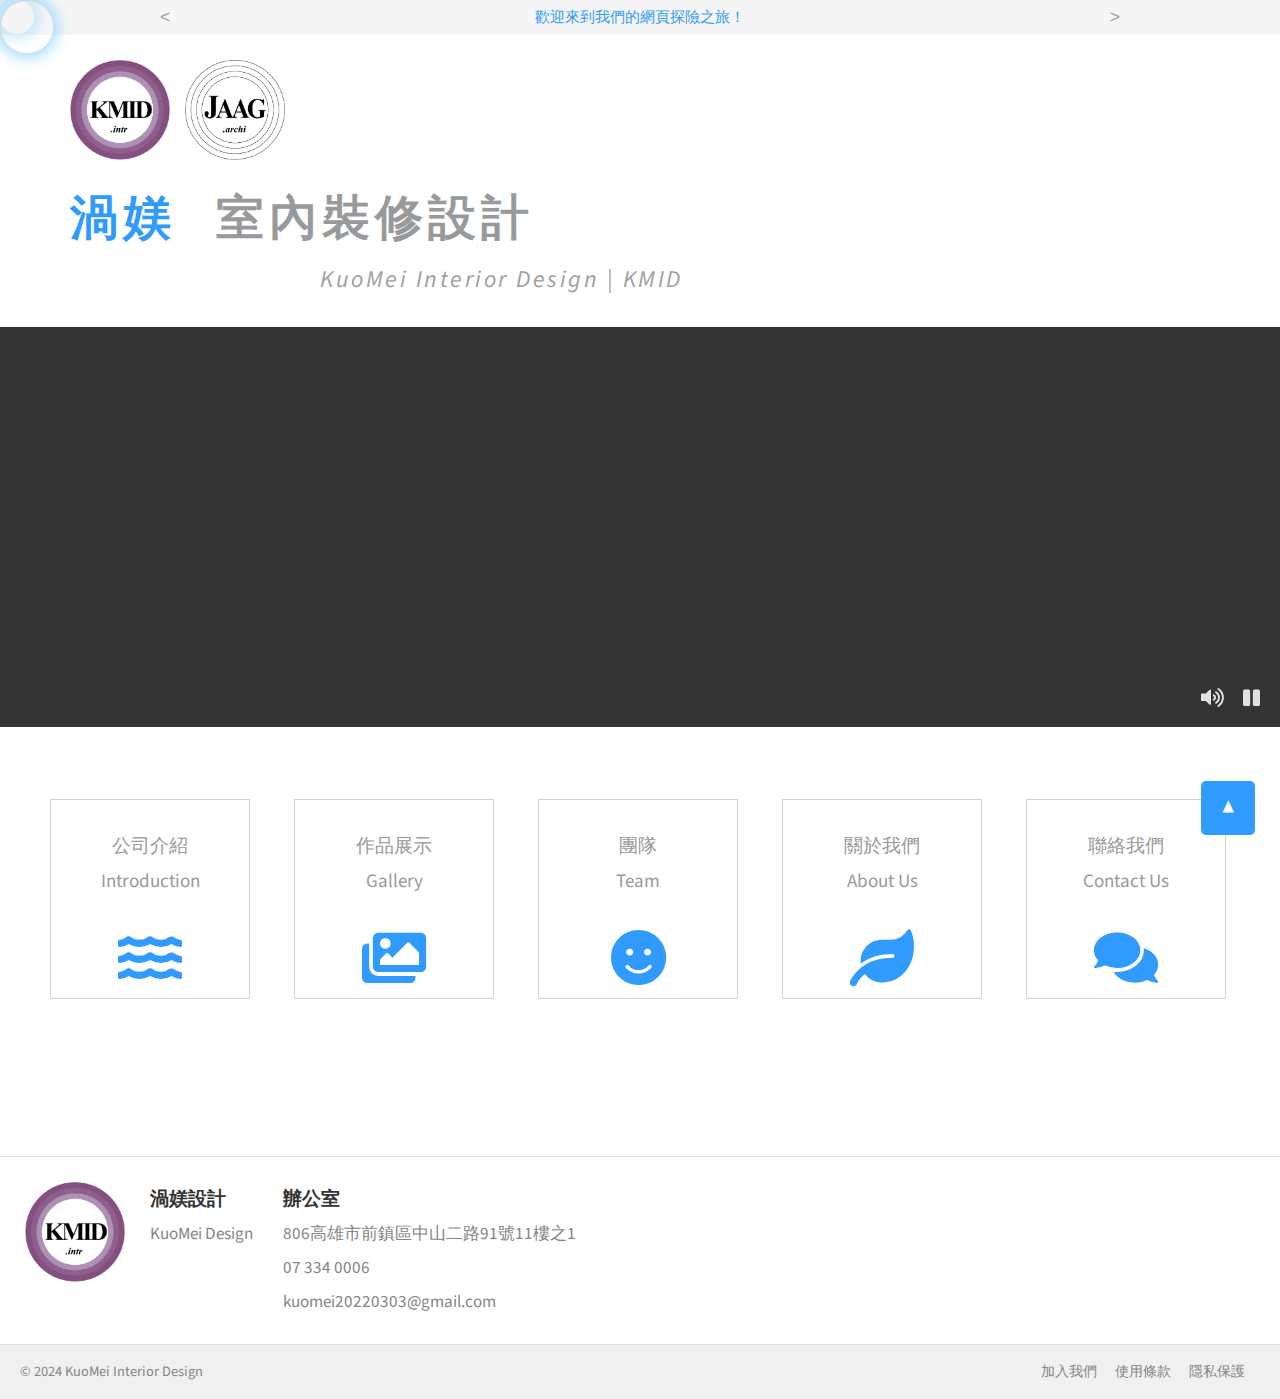
==== commit d692f9bb: "Add files via upload" ====
--- a/index.html
+++ b/index.html
@@ -145,7 +145,7 @@
         <br>                 
         <h1 class="tm-mt-0 tm-mb-15">
             <span class="tm-color-primary">渦媄</span>
-            <span class="tm-color-gray-2">室內裝修設計</span></h1>
+            <span class="tm-color-gray-2" style="margin: 0; white-space: nowrap;">室內裝修設計</span></h1>
         <em class="tm-tagline tm-color-light-gray">KuoMei Interior Design | KMID</em>
     </header>
     <Script>
@@ -732,7 +732,7 @@
                     <img src="img/LOGO-2.jpg" alt="Joannana Architect Group" style="height:100px; margin-right: 20px;">
                     
                 </div>
-                <div style= "margin-right: 40px;">
+                <div style= "margin-right: 30px;">
                     <h4 style="font-size: 1.2rem; margin: 0; color: #333;; white-space: nowrap;">渦媄設計</h4>
                     <p style="margin: 0;; white-space: nowrap; margin-bottom: 25px;">KuoMei Design</p>
                 </div>
--- a/css/templatemo-ocean-vibes.css
+++ b/css/templatemo-ocean-vibes.css
@@ -81,15 +81,261 @@
 
 .tm-mt-0 { margin-top: 0; }
 
+/* ▽頁首 */
+/* ▽ 过场动画 */
+
+/* △ 过场动画 */
+
+
+
+/*▽公告欄位 */
+/*公告条容器 */
+.announcement-wrapper {
+    position: fixed;
+    top: 0;
+    left: 0;
+    width: 100%;
+    background-color: #f5f5f5; /* 浅灰色背景 */
+    z-index: 1000; /* 确保在其他内容上方 */
+    display: flex;
+    align-items: center;
+    justify-content: center;
+    padding: 0 150px; /* 两侧留白 150px */
+    overflow: hidden;
+}
+
+/* 公告条 */
+.announcement-bar {
+    display: flex;
+    align-items: center; /* 垂直居中 */
+    flex: 1; /* 使公告条占据剩余空间 */
+    position: relative;
+    height: 35px; /* 公告条高度 */
+    overflow: hidden; /* 防止溢出 */
+    max-width: calc(100% - 200px); /* 留出按钮宽度 */
+    justify-content: center; /* 使公告项在容器中水平居中 */
+}
+
+/* 公告项 */
+.announcement-bar p {
+    position: absolute;
+    margin: 0;
+    font-size: 15px;
+    color: #309AFD; /* 字体颜色设置为红色 */
+    line-height: 30px; /* 使文字垂直居中 */
+    white-space: nowrap;
+    opacity: 0;
+    transition: opacity 0.5s ease-in-out;
+    text-align: center;
+}
+
+/* 显示公告 */
+.announcement-bar p.show {
+    opacity: 1;
+}
+
+/* 左右按钮 */
+.announcement-button {
+    background-color: #ffffff00;
+    border: none;
+    color: #9e9e9e;
+    font-size: 18px;
+    padding: 10px;
+    cursor: pointer;
+    z-index: 1001;
+    position: absolute;
+}
+
+.announcement-button.left-button {
+    left: 150px; /* 距离屏幕左边缘 50px */
+}
+
+.announcement-button.right-button {
+    right: 150px; /* 距离屏幕右边缘 50px */
+}
+
+.announcement-button:focus {
+    outline: none;
+}
+
+/* 处理小屏幕的情况 */
+@media screen and (max-width: 600px) {
+    .announcement-wrapper {
+        padding: 0 20px; /* 减少左右留白 */
+    }
+
+    .announcement-bar {
+        max-width: calc(100% - 80px); /* 使用屏幕的全部宽度 */
+    }
+
+    .announcement-bar p {
+        font-size: 10px; /* 调整字体大小 */
+    }
+
+    .announcement-button {
+        padding: 5px;
+        font-size: 14px;
+    }
+
+    .announcement-button.left-button {
+        left: 20px; /* 距离屏幕左边缘 20px */
+    }
+
+    .announcement-button.right-button {
+        right: 20px; /* 距离屏幕右边缘 20px */
+    }
+}
+/*△ 公告欄位 */
+/*▽ 设置自定义鼠標 */
+html, body {
+    background-color: rgb(255, 255, 255);
+    margin: 0;
+    padding: 0;
+}
+
+/* 自定义光标的样式 */
+#myCursor {
+    width: 54px;
+    height: 54px;
+    border-radius: 50%;
+    border: solid 1px #d9d9d9;
+    position: fixed; /* 使光标相对于视口固定 */
+    pointer-events: none; /* 确保鼠标事件不会干扰到自定义光标 */
+    transition-duration: 0.1s;
+    box-shadow: 0px 0px 15px 3px rgba(148, 214, 255, 1);
+    z-index: 10000; /* 确保在所有内容之上 */
+}
+
+/* 光标的内圆样式 */
+#circle {
+    width: 34px;
+    height: 34px;
+    border-radius: 50%;
+    position: fixed; /* 使内圆相对于视口固定 */
+    pointer-events: none; /* 确保鼠标事件不会干扰到自定义光标 */
+    transition-duration: 0.15s;
+    box-shadow: 0px 0px 10px 7px rgba(148, 214, 255, 0.4);
+    z-index: 10001; /* 确保在 #myCursor 之上 */
+}
+/*△ 设置自定义鼠標 */
+
+/* 頁首的基本樣式 */
 .tm-site-header {
     padding: 60px 70px 30px;
 }
+
+/* 包含圖片和文字的容器 */
+.header-content {
+    display: flex;
+    align-items: center;
+    justify-content: flex-start; /* 保持圖片在左側 */
+    position: sticky;
+    top: 0;
+    background-color: white; /* 背景色填滿 */
+    z-index: 1000; /* 保證在其他內容上方 */
+    padding: 0px 0px; /* 初始內邊距 */
+    transition: all 0.5s ease; /* 平滑過渡效果 */
+    margin-bottom: -50px; /* 圖片和標題文字之間的距離 */
+
+}
+
+/* 調整圖片與背景邊緣的距離 */
+.header-images {
+    display: flex;
+    align-items: center;
+    gap: 15px; /* 圖片之間的距離 */
+}
+
+/* 圖片初始樣式 */
+.header-images .header-logo,
+.header-images .header-image {
+    height: 100px;
+}
+
+/* 隱藏文字 */
+.header-text {
+    display: none; /* 初始不顯示 */
+    margin-left: 20px; /* 文字與圖片之間的距離 */
+    transition: all 0.3s ease; /* 平滑過渡效果 */
+}
+
+/* 顯示滾動時的文字 */
+.header-content.shrink .header-text {
+    display: block; /* 滾動時顯示 */
+}
+
+/* 隨著滾動縮小圖片 */
+.header-content.shrink .header-logo,
+.header-content.shrink .header-image {
+    height: 60px; /* 縮小圖片 */
+}
+
+/* 固定顯示的文字樣式 */
+.header-text-content {
+    font-size: 20px; /* 調整字體大小 */
+    color: #333; /* 調整顏色 */
+}
+
+/* 滾動時背景固定的樣式 */
+.header-content.shrink {
+    position: fixed; /* 固定在頁面上方 */
+    top: 35px; /* 距離上方邊緣 55px */
+    left: 0;
+    width: 100%; /* 佔滿整個頁面寬度 */
+    padding: 25px 70px 10px; /* 調整內邊距 */
+    background-color: white; /* 背景顏色 */
+    border-bottom: 1px solid #ddd; /* 底部邊框 */
+    box-sizing: border-box; /* 確保 padding 和 border 不影響寬度 */
+}
+
+/* 調整圖片與背景之間的距離 */
+.header-content.shrink .header-images {
+    margin-top: 20px; /* 圖片縮小後與背景上邊緣保持 55px */
+    margin-bottom: 10px;
+}
+
+/* 當頁面滾動，圖片縮小後的樣式 */
+.header-content.shrink .header-images {
+    margin: 0 0px; /* 調整圖片之間的距離 */
+    gap: 10px; /* 調整圖片之間的距離 */
+}
+
+/* 確保圖片在小屏幕上保持正確的比例 */
+.header-images img {
+    width: auto; /* 使圖片寬度自動調整以保持比例 */
+    max-width: 100%; /* 確保圖片不超過容器寬度 */
+    height: auto; /* 使圖片高度自動調整以保持比例 */
+    object-fit: contain; /* 確保圖片在容器內保持原始比例 */
+}
+
+/* 對於特定的小屏幕尺寸進行調整 */
+@media (max-width: 320px) {
+    .header-images .header-logo,
+    .header-images .header-image {
+        height: 60px; /* 縮小圖片高度 */
+        max-width: 100%; /* 保持圖片不超過容器寬度 */
+    }
+
+    .header-content {
+        padding: 10px 20px; /* 調整內邊距以適應小屏幕 */
+    }
+
+    .header-text-content {
+        font-size: 14px; /* 調整字體大小 */
+    }
+}
+
+
+/* △頁首 */
+
 
 .tm-tagline {
     font-size: 1.5rem;   
     margin-left: 250px;
     letter-spacing:2.5px; /* 標題字之間的間距 */
 }
+
+/* ▽影片 */
 
 #tm-video-container {
     max-height: 400px;
@@ -103,7 +349,6 @@
      width: 100%;
      height: auto;
      transform: translateY(-25%);
-     
 }
 
 #tm-video-control-button {
@@ -113,6 +358,37 @@
     z-index: 1000;
     color: #e1e1e1;
 }
+/* 針對小螢幕的調整 */
+@media (max-width: 1024px) {
+    #tm-video {
+        transform: translate(0%, 0%) translateX(0%) translateY(-10%) scale(1.0); /* 減少Y軸偏移量並放大 */
+    }
+}
+
+@media (max-width: 768px) {
+    #tm-video {
+        transform: translate(0%, 0%) translateX(0%) translateY(00%) scale(1); /* 減少Y軸偏移量並放大 */
+    }
+}
+@media (max-width: 425px) {
+    #tm-video {
+        transform: translate(0%, 0%) translateX(5%) translateY(00%) scale(1); /* 減少Y軸偏移量並放大 */
+    }
+}
+
+@media (max-width: 375px) {
+    #tm-video {
+        transform: translate(0%, 0%) translateX(5%) translateY(00%) scale(1); /* 進一步減少Y軸偏移量並放大 */
+    }
+}
+
+@media (max-width: 320px) {
+    #tm-video {
+        transform: translate(0%, 0%) translateX(5%) translateY(00%) scale(1); /* 針對最小屏幕的調整並放大 */
+    }
+}
+
+/* △影片 */
 
 .tm-nav-item {
     list-style: none;
@@ -156,12 +432,146 @@
     margin: 0 auto 135px;
 }
 
+/* ▽頁腳響應式 */
+
+/* 頁腳1 */
 .tm-footer {
     display: flex;
+    flex-direction: column;
     justify-content: space-between;
     padding: 25px;
     font-size: 0.9em;
-}
+    background-color: #ffffff;
+    color: #666;
+    position: relative;
+    width: 100vw;
+    box-sizing: border-box;
+    border-top: 1px solid #ddd; /* 確保邊框橫跨整個頁腳 */
+}
+
+.tm-footer .back-to-top {
+    position: fixed; /* 默認位置 */
+    bottom: 70px; /* 距離底部 70px */
+    right: 25px; /* 距離右邊 25px */
+    display: inline-block;
+    padding: 10px 20px;
+    background-color: #309AFD;
+    color: #ffffff;
+    border-radius: 5px;
+    text-decoration: none;
+    font-size: 1.5rem;
+    transition: background-color 0.3s ease;
+    z-index: 1000; /* 確保按鈕在其他內容之上 */
+}
+
+.tm-footer .back-to-top:hover {
+    background-color: #1e7dff; /* 懸停時按鈕顏色 */
+}
+
+/* 當螢幕寬度小於 992px 時 */
+@media (max-width: 992px) {
+    .tm-footer {
+        flex-direction: column;
+        align-items: flex-start;
+    }
+
+    .tm-footer .back-to-top {
+        position: fixed; /* 固定位置 */
+        right: 25px; /* 距離右邊 25px */
+        bottom: 25px; /* 預設距離底部 25px */
+    }
+}
+
+/* 當螢幕寬度小於 700px 時 */
+@media (max-width: 700px) {
+    .tm-footer {
+        padding: 15px;
+        font-size: 0.8em;
+    }
+
+    .tm-footer h4 {
+        font-size: 1rem;
+    }
+
+    .tm-footer img {
+        max-width: 100%; /* 使圖片不超過容器的寬度 */
+        height: auto; /* 保持圖片比例 */
+    }
+
+    .tm-footer a {
+        font-size: 1.2rem;
+    }
+}
+
+/* 當螢幕寬度小於 425px 時 */
+@media (max-width: 425px) {
+    .tm-footer p a {
+        font-size: 1rem; /* 確保字體大小一致 */
+        color: #666; /* 確保顏色一致 */
+    }
+}
+
+/* 頁腳2 */
+.tm-footer-bottom {
+    background-color: #f0f0f0;
+    color: #666;
+    width: 100vw;
+    box-sizing: border-box;
+    display: flex;
+    justify-content: space-between;
+    align-items: center;
+    padding: 10px 20px;
+    font-size: 0.9rem;
+    border-top: 1px solid #ddd; /* 確保邊框橫跨整個頁腳 */
+}
+
+.tm-footer-bottom a {
+    margin-right: 15px;    
+    text-decoration: none;
+}
+
+.tm-footer-bottom a:hover {
+    text-decoration: none;
+}
+
+
+/* 當螢幕寬度小於 425px 時 */
+@media (max-width: 425px) {
+    .tm-footer-bottom {
+        flex-direction: column; /* 讓內容縱向排列 */
+        align-items: center; /* 居中對齊 */
+        text-align: center; /* 文字居中 */
+        padding: 15px; /* 調整內邊距 */
+    }
+
+    .tm-footer-bottom div {
+        margin-bottom: 5px; /* 分隔上下內容的間距 */
+    }
+     /* 如果需要更改更詳細的樣式 */
+     .tm-footer-bottom span {
+        margin-bottom: 5px; /* 調整版權信息和其他連結的間距 */
+    }
+
+    .tm-footer-bottom a {
+        margin: 10px; /* 調整連結間距 */
+    }
+}
+
+
+/* 自定義樣式 */
+select:not([multiple]) {
+    -webkit-appearance: none; /* 支援 Chrome, Safari, Opera */
+    -moz-appearance: none; /* 支援 Firefox */
+    appearance: none; /* 標準屬性 */
+    background-position: right 15px center;
+    background-repeat: no-repeat;
+    background-image: url(../img/select-arrow.png);
+    padding: 14px 20px;
+    padding-right: 20px;
+    color: #666;
+}
+
+/* △頁腳響應式 */
 
 .tm-close-popup {
     text-align: right;
@@ -494,6 +904,7 @@
 select:not([multiple]) {
     -webkit-appearance: none;
     -moz-appearance: none;
+    appearance: none;
     background-position: right 15px center;
     background-repeat: no-repeat;
     background-image: url(../img/select-arrow.png);
@@ -669,4 +1080,4 @@
     .tm-tagline {
         margin-left: 30px;
     }
-}下午 07:38 2024/7/25
+}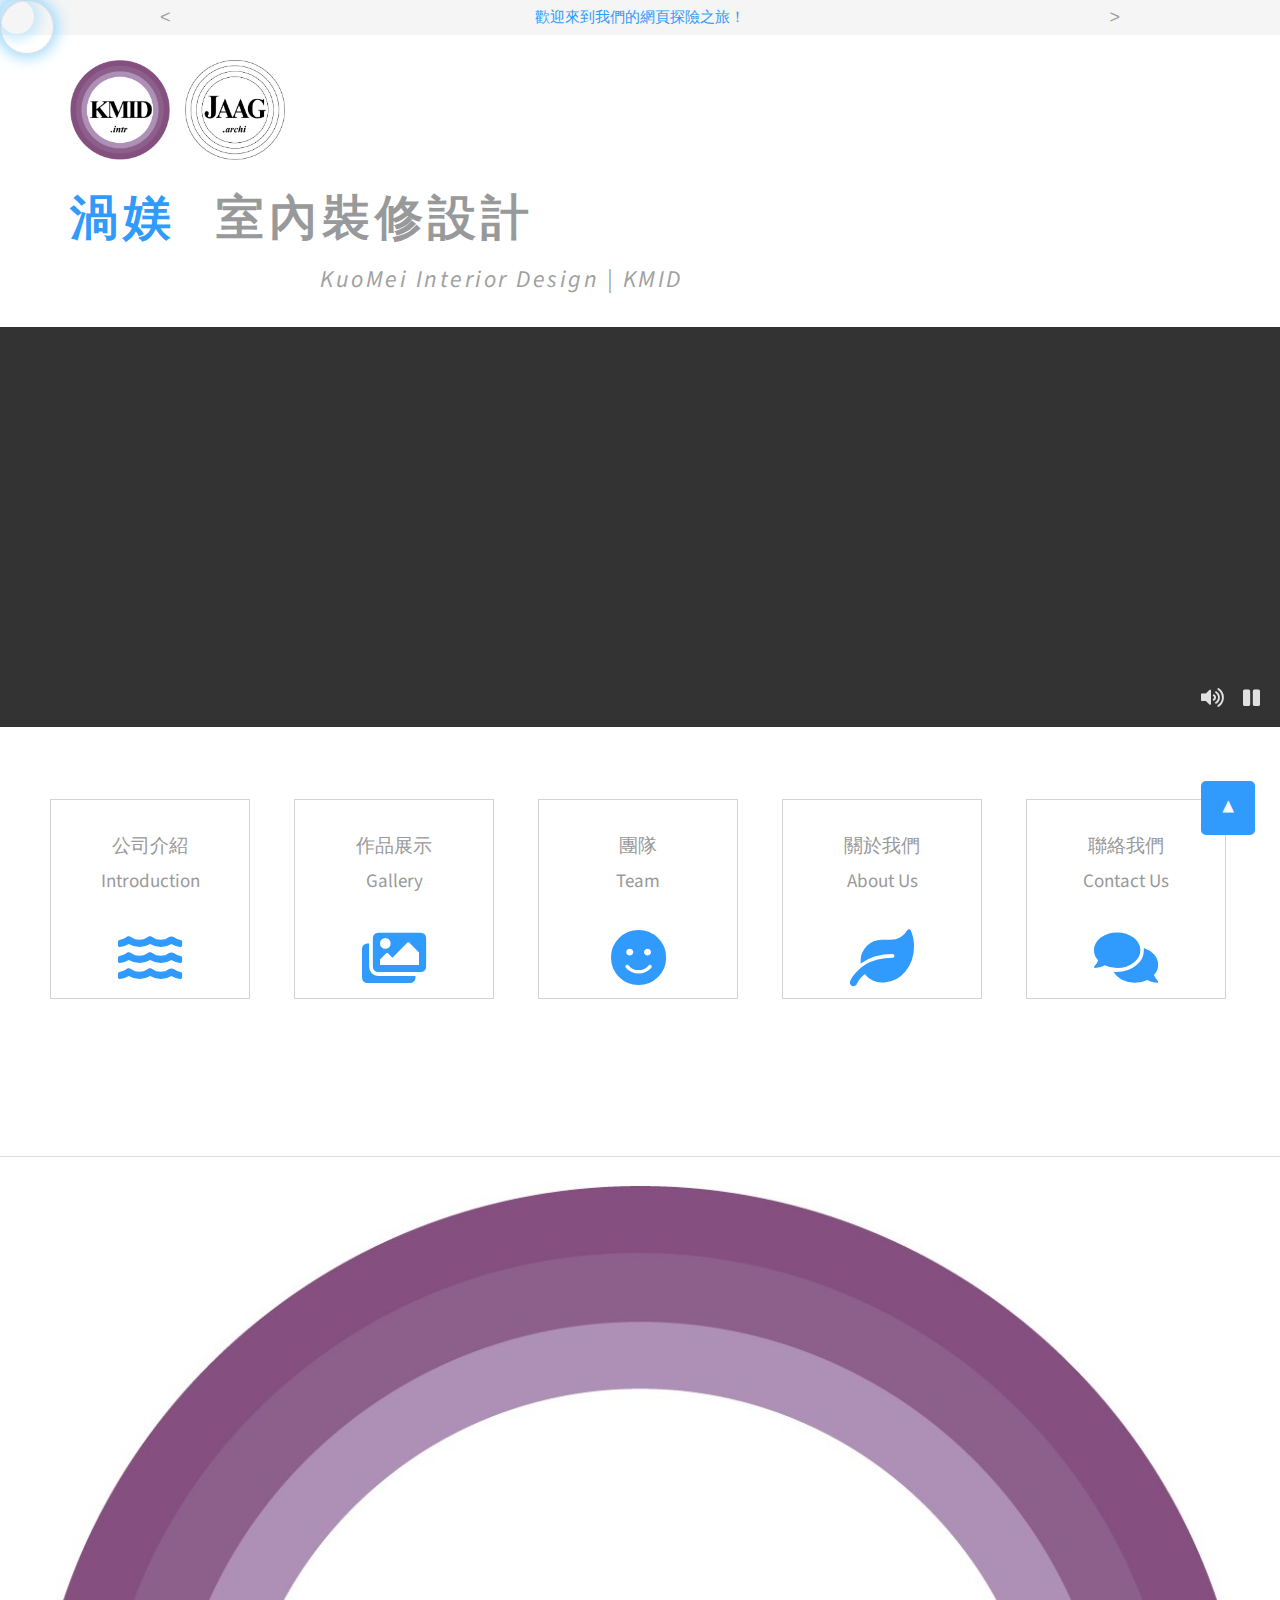
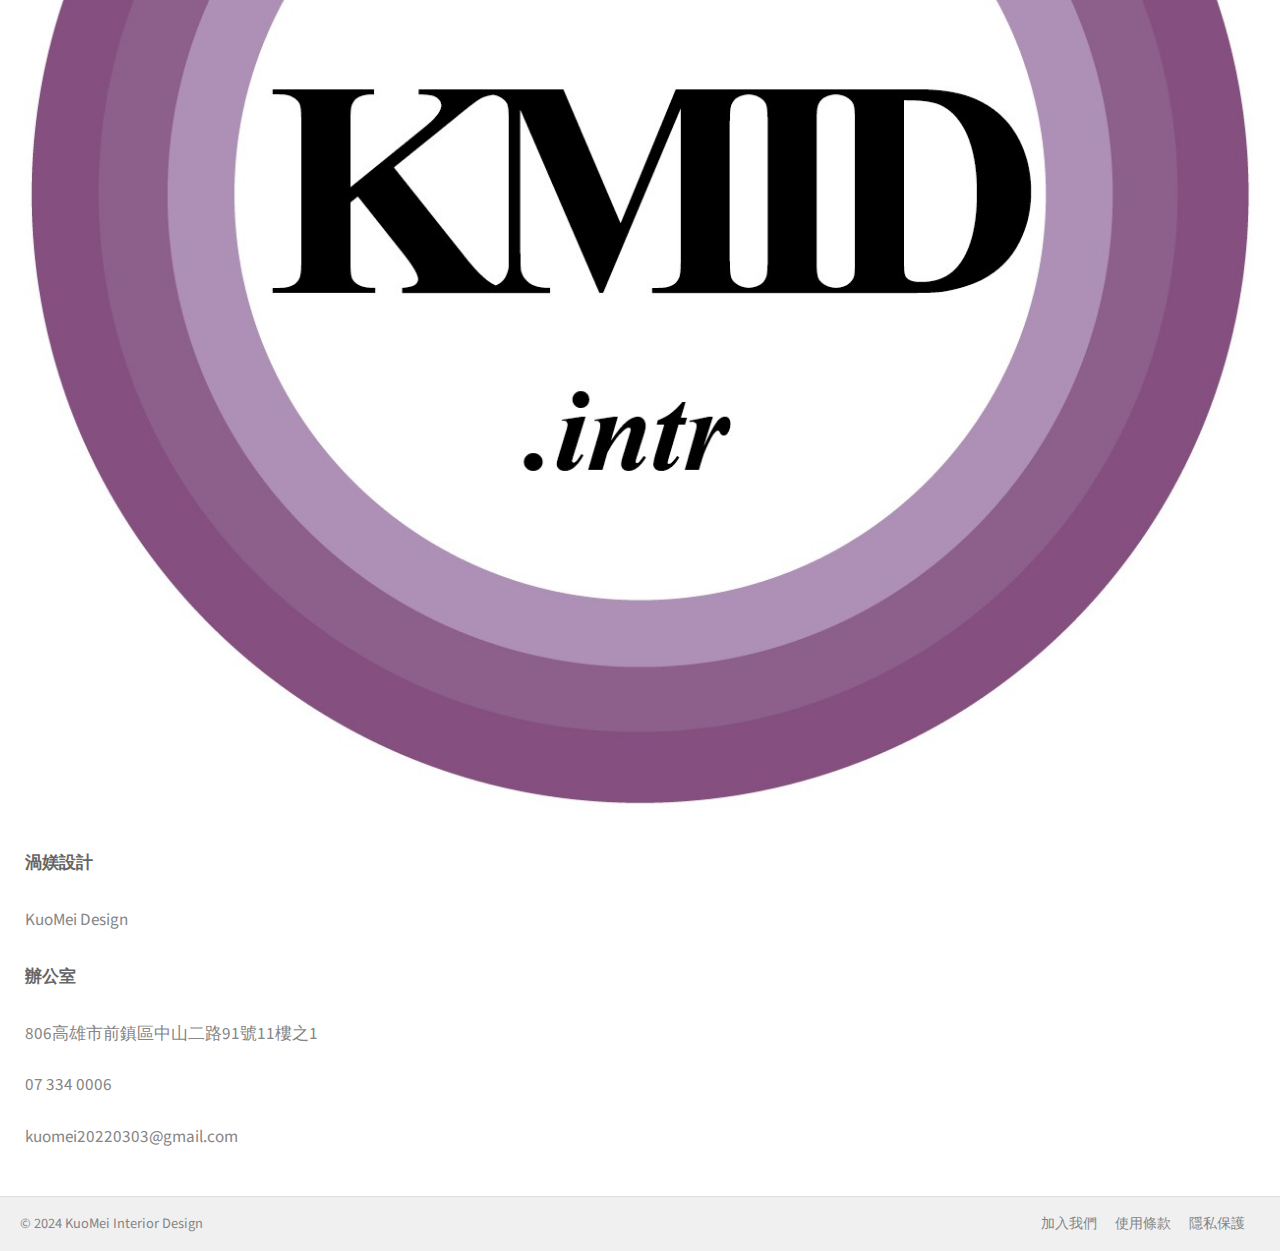
==== commit d7a8f7fe: "Add files via upload" ====
--- a/index.html
+++ b/index.html
@@ -722,36 +722,38 @@
         </div>
     </div>
 
-    <!-- 頁腳1 -->
+
+        <!-- 頁腳1 -->
     <footer class="tm-footer">
         <!-- 上層 -->
-        <div>
-            <div style="display: flex; align-items: flex-start; justify-content: space-between; flex-wrap: wrap;">
+        <div class="footer-container">
+            <div class="footer-content">
                 <!-- 第一欄位：LOGO 和公司名稱 -->
-                <div style="display: flex; align-items: flex-start; margin-right: 05px; margin-bottom: 25px;">
-                    <img src="img/LOGO-2.jpg" alt="Joannana Architect Group" style="height:100px; margin-right: 20px;">
-                    
+                <div class="logo-company">
+                    <img src="img/LOGO-2.jpg" alt="KuoMei Design">
+                    <div class="company-info">
+                        <h4>渦媄設計</h4>
+                        <p>KuoMei Design</p>
+                    </div>
                 </div>
-                <div style= "margin-right: 30px;">
-                    <h4 style="font-size: 1.2rem; margin: 0; color: #333;; white-space: nowrap;">渦媄設計</h4>
-                    <p style="margin: 0;; white-space: nowrap; margin-bottom: 25px;">KuoMei Design</p>
-                </div>
 
                 <!-- 第二欄位：辦公室資訊 -->
-                <div style="flex: 1; margin-right: 20px;">
-                    <h4 style="font-size: 1.2rem; margin: 0; color: #333;">辦公室</h4>
-                    <p style="margin: 0; white-space: nowrap;">806高雄市前鎮區中山二路91號11樓之1</p>
-                    <p style="margin: 0; white-space: nowrap;">07 334 0006</p>
-                    <p style="margin: 0; white-space: nowrap;"><a href="mailto:contact@jaagarchi.com" style="margin-bottom: 25px">kuomei20220303@gmail.com</a></p>
+                <div class="office-info">
+                    <h4>辦公室</h4>
+                    <p>806高雄市前鎮區中山二路91號11樓之1</p>
+                    <p>07 334 0006</p>
+                    <p><a href="mailto:kuomei20220303@gmail.com">kuomei20220303@gmail.com</a></p>
                 </div>
             </div>
 
             <!-- 第三欄位：返回上層按鈕 -->
             <div class="back-to-top">
-                <a href="#top" style="color:#fff; ">▲</a>
+                <a href="#top" style="color: white;">▲</a>
             </div>
         </div>
     </footer>
+   
+
 
     <!-- 頁腳2 -->
     <footer class="tm-footer-bottom">
--- a/css/templatemo-ocean-vibes.css
+++ b/css/templatemo-ocean-vibes.css
@@ -481,25 +481,27 @@
         bottom: 25px; /* 預設距離底部 25px */
     }
 }
-
 /* 當螢幕寬度小於 700px 時 */
 @media (max-width: 700px) {
-    .tm-footer {
-        padding: 15px;
-        font-size: 0.8em;
-    }
-
-    .tm-footer h4 {
-        font-size: 1rem;
+    .tm-footer div:first-child {
+        display: flex;
+        flex-direction: column;
+        align-items: flex-start; /* 使內容靠左對齊 */
+    }
+
+    /* LOGO 和渦媄設計文字的樣式 */
+    .tm-footer div:first-child > div {
+        margin-right: 0; /* 移除原來的 margin */
+        margin-bottom: 15px; /* 調整 margin 以獲得一致的間距 */
     }
 
     .tm-footer img {
-        max-width: 100%; /* 使圖片不超過容器的寬度 */
-        height: auto; /* 保持圖片比例 */
-    }
-
-    .tm-footer a {
-        font-size: 1.2rem;
+        margin-bottom: 10px; /* 確保 LOGO 與文字之間有間距 */
+    }
+
+    /* 地址信息的樣式 */
+    .tm-footer div:nth-child(2) {
+        text-align: left; /* 使地址信息靠左對齊 */
     }
 }
 
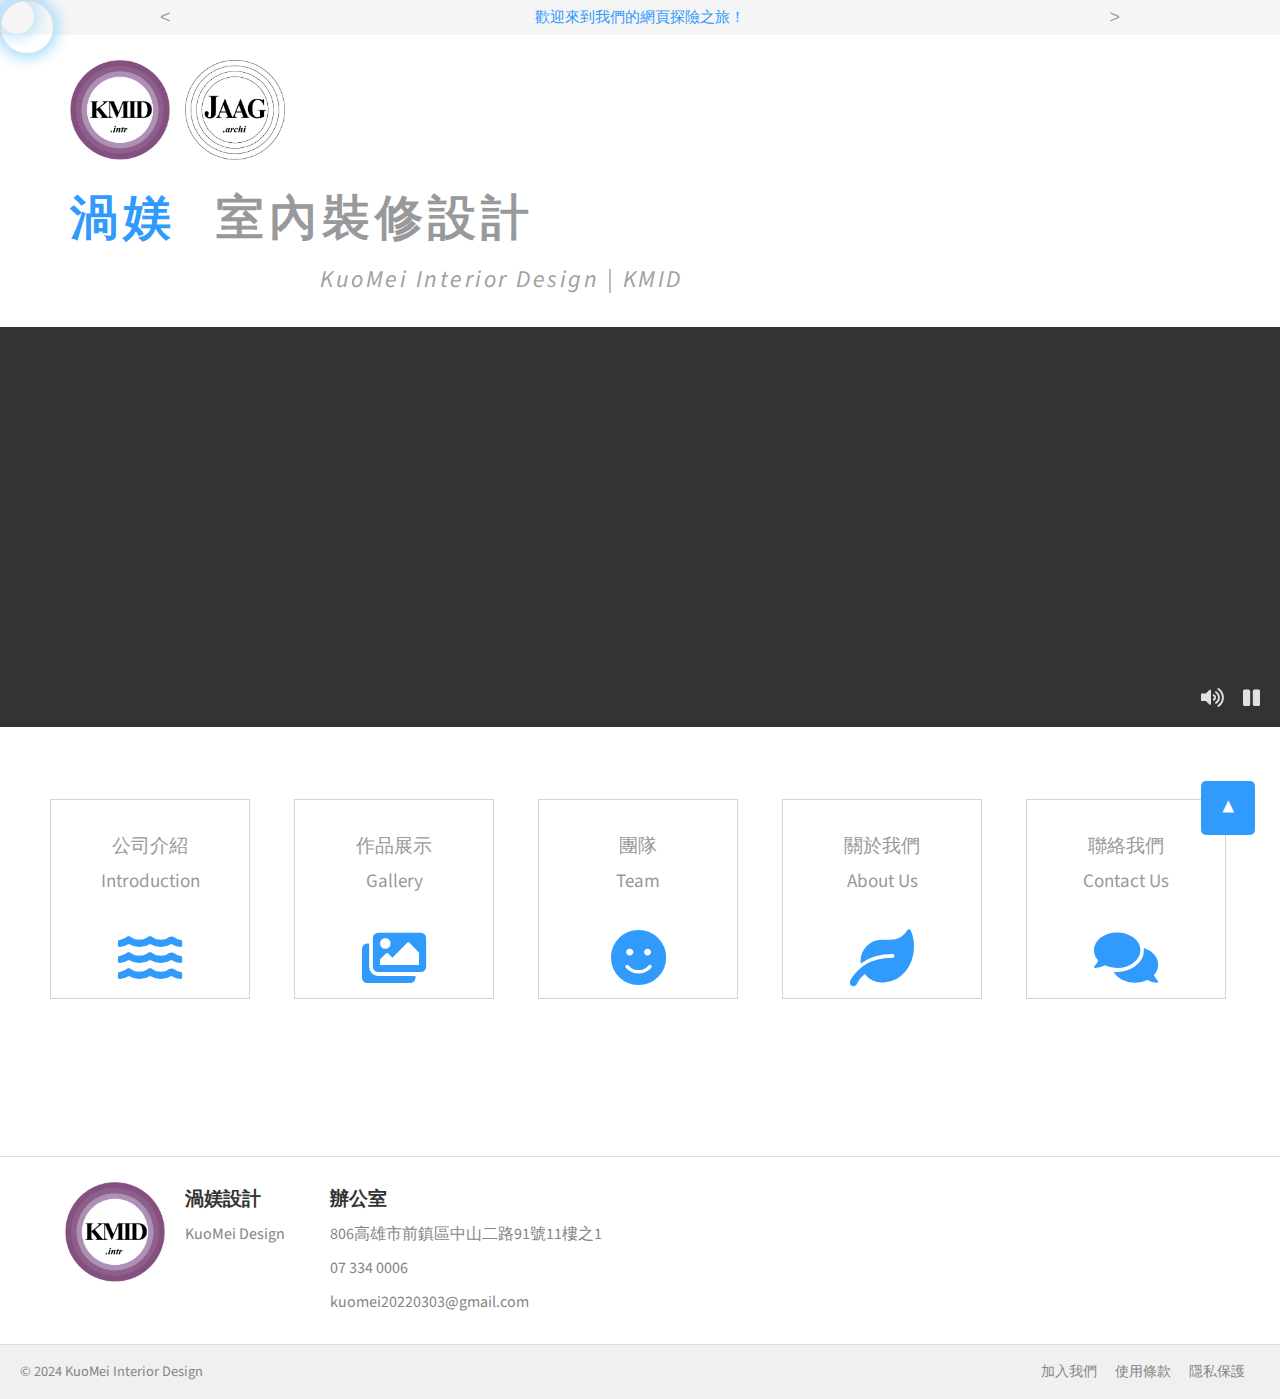
==== commit d7e7b13f: "Update index.html" ====
--- a/index.html
+++ b/index.html
@@ -20,6 +20,12 @@
 
     gtag('config', 'G-H283MRQ77W');
     </script>
+
+    <!-- Google AdSense -->
+    <script async src="https://pagead2.googlesyndication.com/pagead/js/adsbygoogle.js?client=ca-pub-5457826457596278"
+     crossorigin="anonymous"></script>
+    <meta name="google-adsense-account" content="ca-pub-5457826457596278">
+
     
 <!--TemplateMo 554 Ocean Vibes  https://templatemo.com/tm-554-ocean-vibes  -->
 
@@ -799,4 +805,4 @@
     <script src="js/jquery.magnific-popup.min.js"></script>    
     <script src="js/templatemo-script.js"></script>
 </body>
-</html>+</html>
--- a/css/templatemo-ocean-vibes.css
+++ b/css/templatemo-ocean-vibes.css
@@ -159,7 +159,7 @@
 }
 
 /* 处理小屏幕的情况 */
-@media screen and (max-width: 600px) {
+@media screen and (max-width: 768px) {
     .announcement-wrapper {
         padding: 0 20px; /* 减少左右留白 */
     }
@@ -447,6 +447,64 @@
     width: 100vw;
     box-sizing: border-box;
     border-top: 1px solid #ddd; /* 確保邊框橫跨整個頁腳 */
+}
+
+.footer-container {
+    margin-left: 40px;
+}
+
+.footer-content {
+    display: flex;
+    align-items: flex-start;
+    justify-content: space-between;
+    flex-wrap: wrap;
+}
+
+.logo-company {
+    display: flex;
+    align-items: flex-start;
+    margin-right: 05px;
+    margin-bottom: 25px;
+}
+
+.logo-company img {
+    height: 100px;
+    margin-right: 20px;
+}
+
+.company-info {
+    margin-right: 40px;
+}
+
+.company-info h4 {
+    font-size: 1.2rem;
+    margin: 0;
+    color: #333;
+    white-space: nowrap;
+}
+
+.company-info p {
+    font-size: 1rem;
+    margin: 0;
+    white-space: nowrap;
+    margin-bottom: 25px;
+}
+
+.office-info {
+    flex: 1;
+    margin-right: 20px;
+}
+
+.office-info h4 {
+    font-size: 1.2rem;
+    margin: 0;
+    color: #333;
+}
+
+.office-info p {
+    font-size: 1rem;
+    margin: 0;
+    white-space: nowrap;
 }
 
 .tm-footer .back-to-top {
@@ -476,42 +534,46 @@
     }
 
     .tm-footer .back-to-top {
-        position: fixed; /* 固定位置 */
         right: 25px; /* 距離右邊 25px */
         bottom: 25px; /* 預設距離底部 25px */
     }
 }
+
+
 /* 當螢幕寬度小於 700px 時 */
 @media (max-width: 700px) {
-    .tm-footer div:first-child {
+    .footer-content {
         display: flex;
-        flex-direction: column;
-        align-items: flex-start; /* 使內容靠左對齊 */
-    }
-
-    /* LOGO 和渦媄設計文字的樣式 */
-    .tm-footer div:first-child > div {
-        margin-right: 0; /* 移除原來的 margin */
-        margin-bottom: 15px; /* 調整 margin 以獲得一致的間距 */
-    }
-
-    .tm-footer img {
-        margin-bottom: 10px; /* 確保 LOGO 與文字之間有間距 */
-    }
-
-    /* 地址信息的樣式 */
-    .tm-footer div:nth-child(2) {
-        text-align: left; /* 使地址信息靠左對齊 */
-    }
-}
-
-/* 當螢幕寬度小於 425px 時 */
-@media (max-width: 425px) {
-    .tm-footer p a {
-        font-size: 1rem; /* 確保字體大小一致 */
-        color: #666; /* 確保顏色一致 */
-    }
-}
+        flex-direction: column; /* 確保內容縱向排列 */
+        align-items: left; /* 將項目水平置中 */
+        width: 100%; /* 使 footer-content 佔滿整個寬度 */
+    }
+
+    .logo-company {
+        display: flex;
+        flex-direction: column; /* 確保 LOGO 和公司名稱縱向排列 */
+        align-items: left; /* 將 LOGO 和公司名稱水平置中 */
+        width: 80%; /* 設定適當的寬度 */
+        margin-bottom: 20px; /* 調整 LOGO 和公司名稱與下方內容的間距 */
+    }
+
+    .logo-company img {
+        margin-bottom: 60px; /* 調整圖片與公司名稱之間的間距 */
+    }
+
+    .company-info {
+        margin-bottom: -20px; /* 調整公司名稱與辦公室資訊之間的間距 */
+        width: 80%; /* 設定適當的寬度 */
+        text-align: left; /* 使公司名稱靠左對齊 */
+    }
+
+    .office-info {
+        width: 80%; /* 設定適當的寬度 */
+        text-align: left; /* 使辦公室資訊靠左對齊 */
+    }
+}
+ 
+
 
 /* 頁腳2 */
 .tm-footer-bottom {
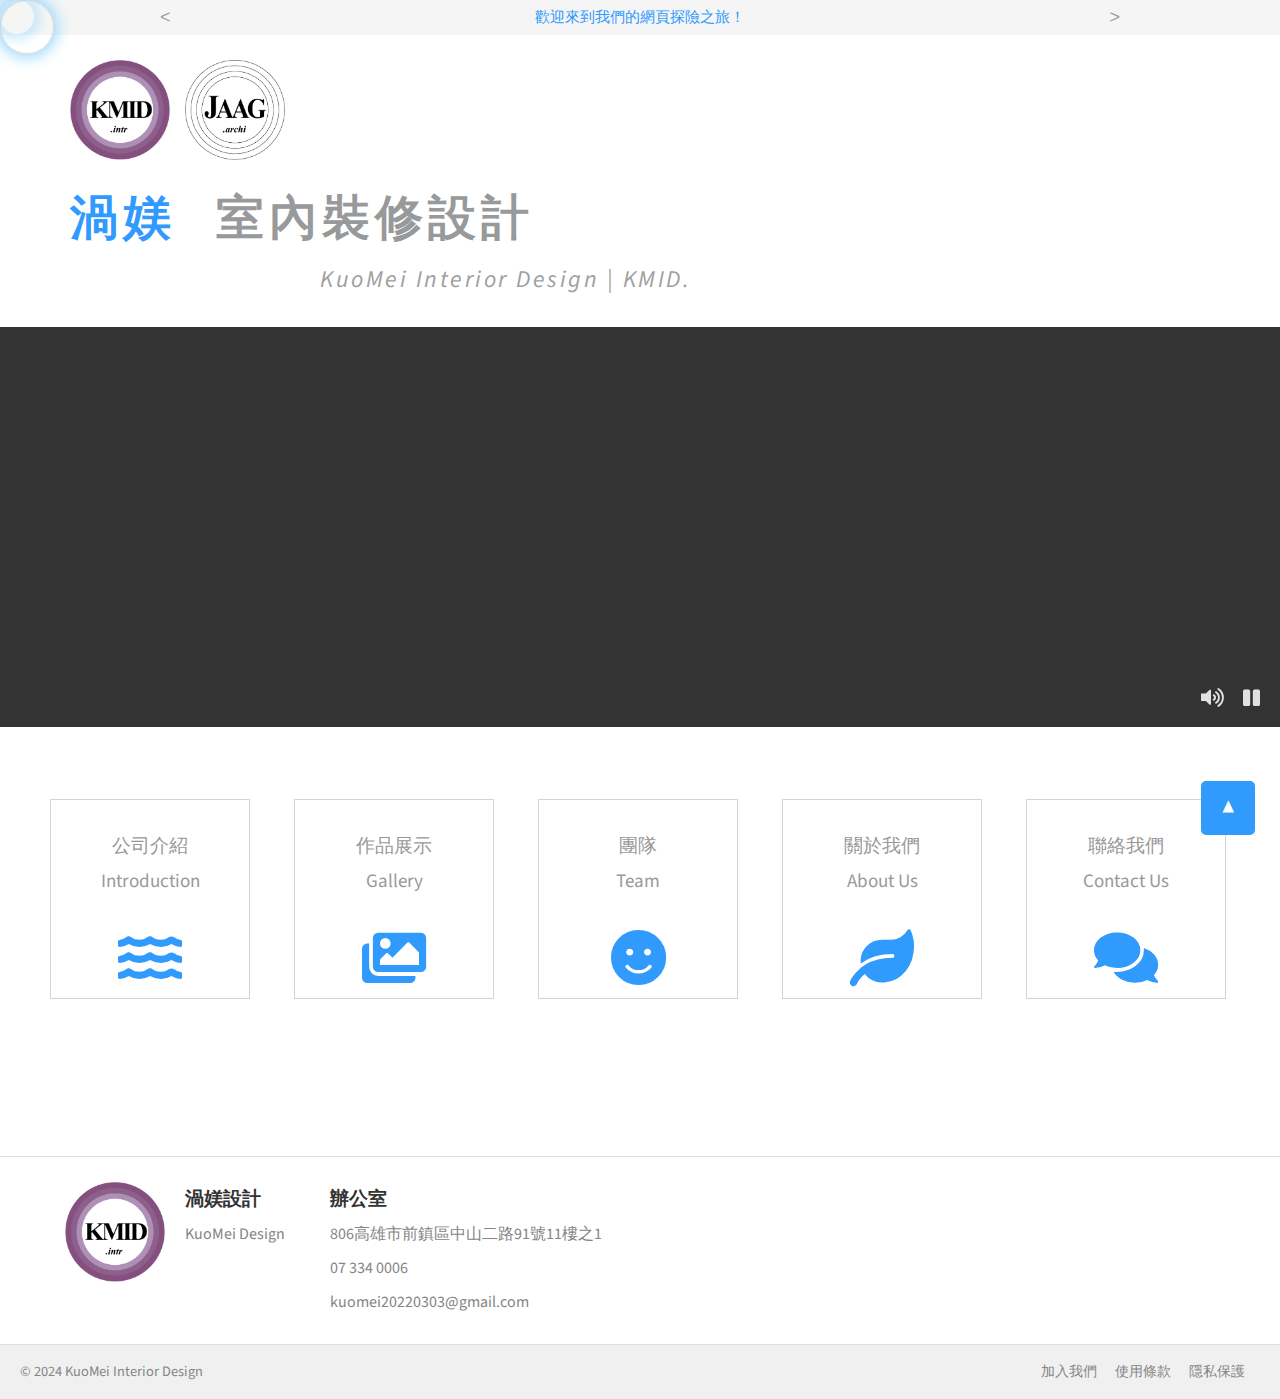
==== commit a3393ef3: "Update index.html" ====
--- a/index.html
+++ b/index.html
@@ -152,7 +152,7 @@
         <h1 class="tm-mt-0 tm-mb-15">
             <span class="tm-color-primary">渦媄</span>
             <span class="tm-color-gray-2" style="margin: 0; white-space: nowrap;">室內裝修設計</span></h1>
-        <em class="tm-tagline tm-color-light-gray">KuoMei Interior Design | KMID</em>
+        <em class="tm-tagline tm-color-light-gray">KuoMei Interior Design | KMID.</em>
     </header>
     <Script>
         window.addEventListener('scroll', function() {
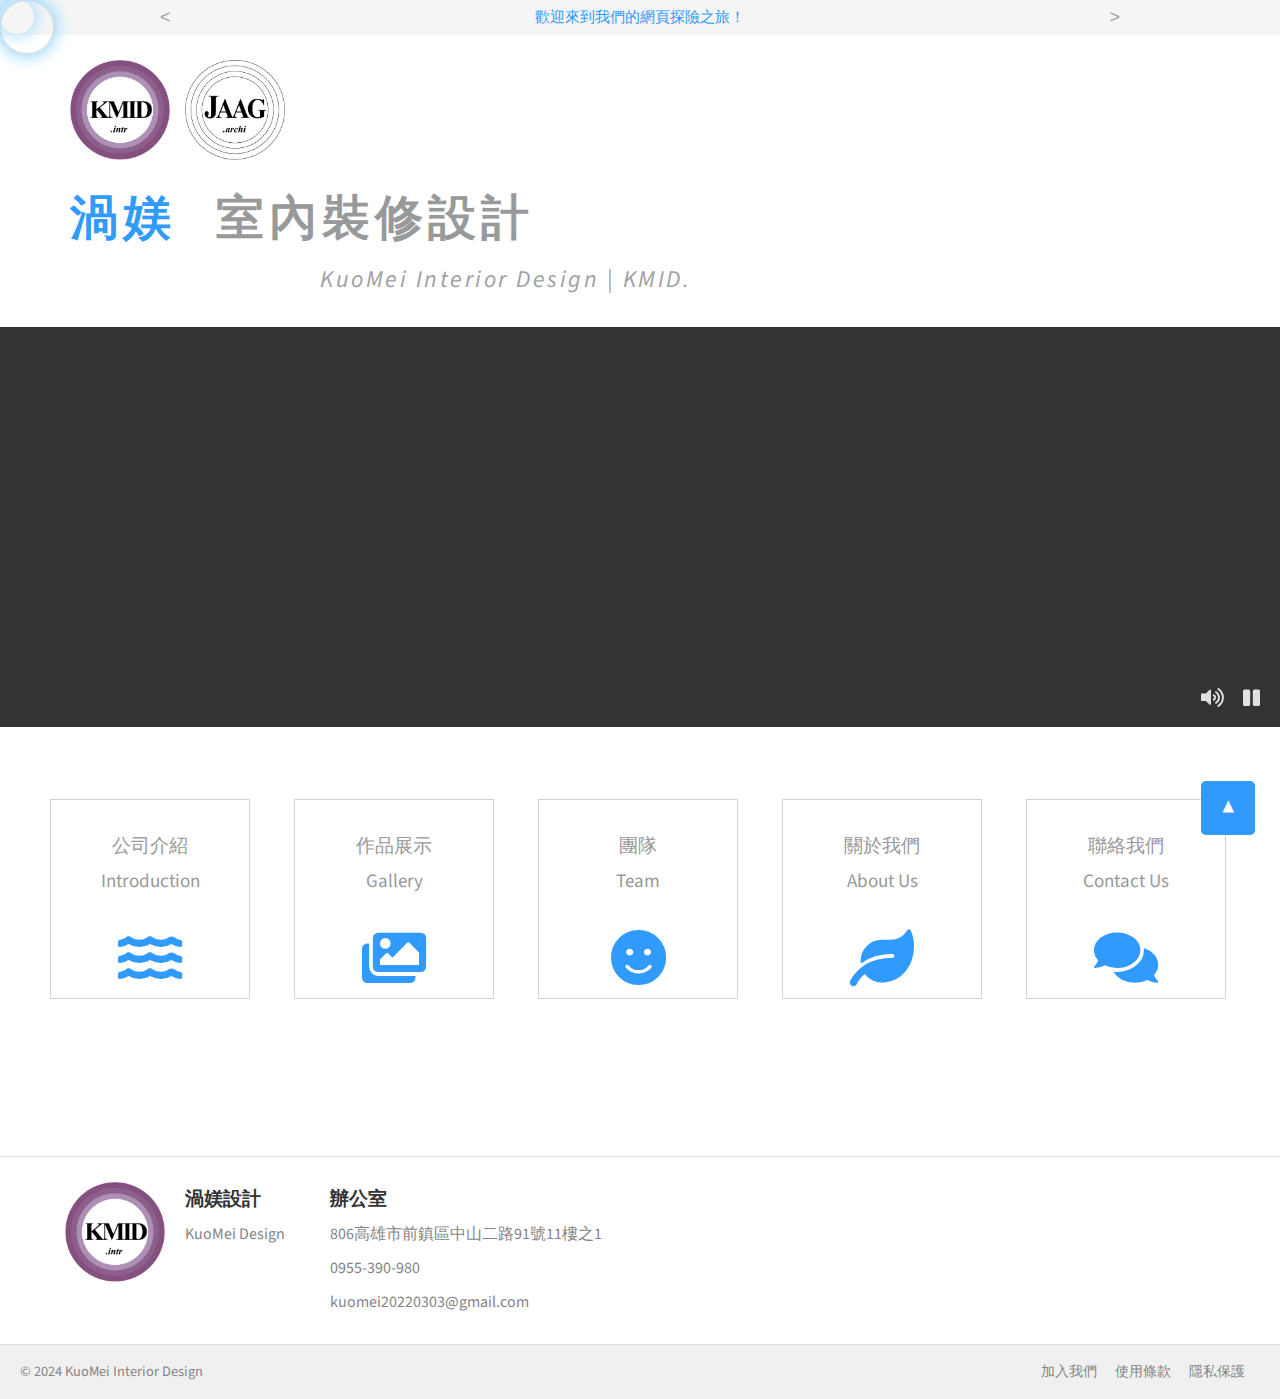
==== commit 19364bce: "Update index.html" ====
--- a/index.html
+++ b/index.html
@@ -705,7 +705,7 @@
                         <li>                            
                             <a href="tel:0100200340">
                                 <i class="fas fa-phone tm-contact-link-icon"></i>
-                                電話: 07 334 0006
+                                電話: 0955-390-980
                             </a>
                          </li>
                         </li>
@@ -747,7 +747,7 @@
                 <div class="office-info">
                     <h4>辦公室</h4>
                     <p>806高雄市前鎮區中山二路91號11樓之1</p>
-                    <p>07 334 0006</p>
+                    <p>0955-390-980</p>
                     <p><a href="mailto:kuomei20220303@gmail.com">kuomei20220303@gmail.com</a></p>
                 </div>
             </div>
